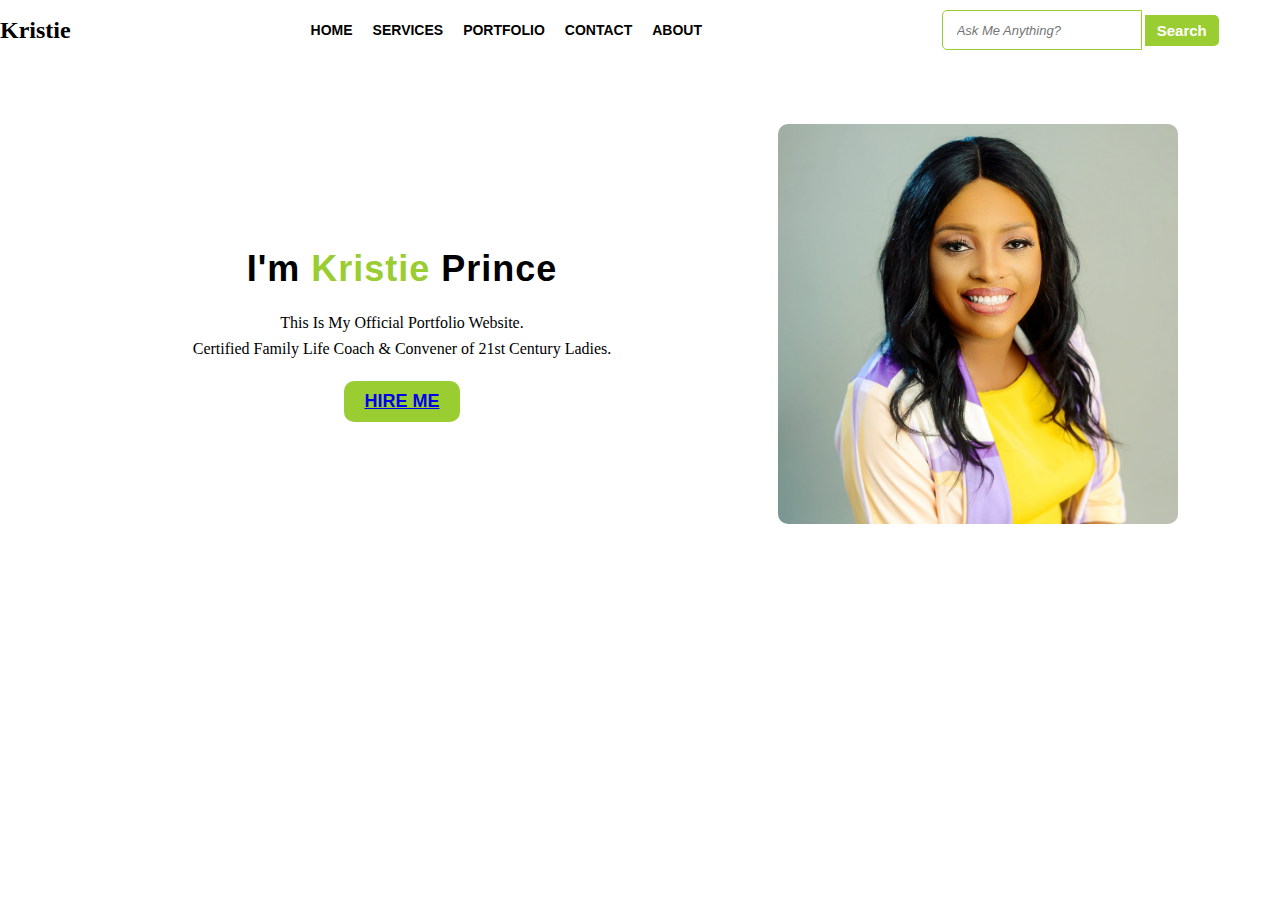
==== index.html @ 9831ea9f "Kristie Prince" ====
<!DOCTYPE html>
<html lang="en">
<head>
    <meta charset="UTF-8">
    <meta name="viewport" content="width=device-width, initial-scale=1.0">
    <title>Personal Portfolio</title>
    <link rel="stylesheet" href="style.css">
</head>
<body>
    <div class="container" id="#">
        <div class="navbar">
            <div class="icon">
                <h2 class="logo">Kristie</h2>
            </div>
            
            <div class="menu">
               <ul>
                   <li><a href="#">HOME</a></li>
                   <li><a href="#services">SERVICES</a></li>
                   <li><a href="#">PORTFOLIO</a></li>
                   <li><a href="#">CONTACT</a></li>
                   <li><a href="#">ABOUT</a></li>
                </ul>
            </div>
            
            <div class="search">
                <input class="srch" type="text" name="" placeholder="Ask Me Anything?">
                <a href="#"> <button class="btn">Search</button></a>
            </div>
        </div>
        
        <div class="content_and_image">
            <div class="content">
                <h1>I'm <span>Kristie</span> Prince</h1>
                <p class="par">This Is My Official Portfolio Website.
                    <br /> Certified Family Life Coach & Convener of 21st Century Ladies.
                </p>
                <button class="cn"><a href="#">HIRE ME</a></button>
            </div>
            
            
            <div class="images">
                <img src="./images/220568077_473267497050948_4658086270965597519_n.jpg" class="">
                <img src="" class="">
            </div>
        </div>
     
    </div>
    
    <script src="https://ajax.googleapis.com/ajax/libs/jquery/3.7.1/jquery.min.js"></script>
    <script src="index.js" charset="utf-8"></script>
</body>
</html>
---- style.css ----
/* General Reset */
* {
    margin: 0;
    padding: 0;
    box-sizing: border-box;
}

.container {
    width: 100%;
}

/* Navbar Styling */
.navbar {
    width: 95%;
    display: flex;
    justify-content: space-between;
    align-items: center;
    flex-wrap: wrap;
    padding: 10px 0;
}

.menu {
    display: flex;
    justify-content: center;
    flex-wrap: wrap;
}

.menu ul {
    display: flex;
    justify-content: center;
    flex-wrap: wrap;
}

.menu ul li {
    list-style: none;
    margin: 10px;
    font-size: 14px;
}

.menu ul li a {
    text-decoration: none;
    color: black;
    font-family: sans-serif;
    font-weight: bold;
    transition: 0.4s ease-in-out;
}

.menu ul li a:hover {
    color: yellowgreen;
}

.search {
    display: flex;
    align-items: center;
    gap: 1%;
}

.srch {
    font-style: italic;
    width: 200px;
    height: 40px;
    background: transparent;
    border: 1px solid yellowgreen;
    color: black;
    font-size: 13px;
    padding: 5%;
    border-bottom-left-radius: 5px;
    border-top-left-radius: 5px;
}

.srch:focus {
    outline: none;
}

.btn {
    background: yellowgreen;
    border: 2px solid yellowgreen;
    color: #fff;
    font-size: 15px;
    font-weight: bold;
    border-radius: 0 5px 5px 0;
    padding: 5px 10px;
    cursor: pointer;
}

.btn:focus {
    outline: none;
}

/* Content Styling */
.content_and_image {
    display: flex;
    justify-content: space-between;
    align-items: center;
    flex-wrap: wrap;
    padding: 5%;
}

.content {
    width: 100%;
    max-width: 600px;
    margin: auto;
    text-align: center;
}

.content h1 {
    font-family: sans-serif;
    font-size: 36px;
    margin-bottom: 20px;
    letter-spacing: 1px;
}

.content span {
    color: yellowgreen;
}

.content .par {
    font-family: serif;
    line-height: 1.6;
    font-size: 16px;
    margin-bottom: 20px;
}

.content .cn {
    background: yellowgreen;
    border: none;
    color: black;
    font-size: 18px;
    padding: 10px 20px;
    border-radius: 10px;
    cursor: pointer;
    text-decoration: none;
    font-weight: bold;
    transition: background-color 0.3s;
}

.content .cn:hover {
    background-color: #fff;
}

.images {
    width: 100%;
    max-width: 400px;
    margin: auto;
    text-align: center;
}

.images img {
    max-width: 100%;
    border-radius: 10px;
    transition: transform 0.3s;
}

.images img:hover {
    transform: scale(1.05);
}

/* Responsive Design */

@media (max-width: 1024px) {
    /* iPad specific styles */
    .navbar {
        flex-direction: column;
        align-items: center;
    }

    .menu ul {
        flex-direction: column;
        align-items: center;
    }

    .content h1 {
        font-size: 32px;
    }

    .content .par {
        font-size: 15px;
    }

    .content_and_image {
        flex-direction: column;
        text-align: center;
    }

    .images {
        margin-top: 20px;
    }
}




@media (max-width: 768px) {
    .navbar {
        flex-direction: column;
        align-items: center;
    }

    .menu ul {
        flex-direction: column;
        align-items: center;
    }

    .content_and_image {
        flex-direction: column;
        text-align: center;
    }

    .content h1 {
        font-size: 28px;
    }

    .content .par {
        font-size: 14px;
    }

    .images {
        margin-top: 20px;
    }
}

@media (max-width: 480px) {
    .srch {
        width: 150px;
        font-size: 12px;
    }

    .btn {
        font-size: 12px;
    }

    .content h1 {
        font-size: 24px;
    }

    .content .par {
        font-size: 12px;
    }
}
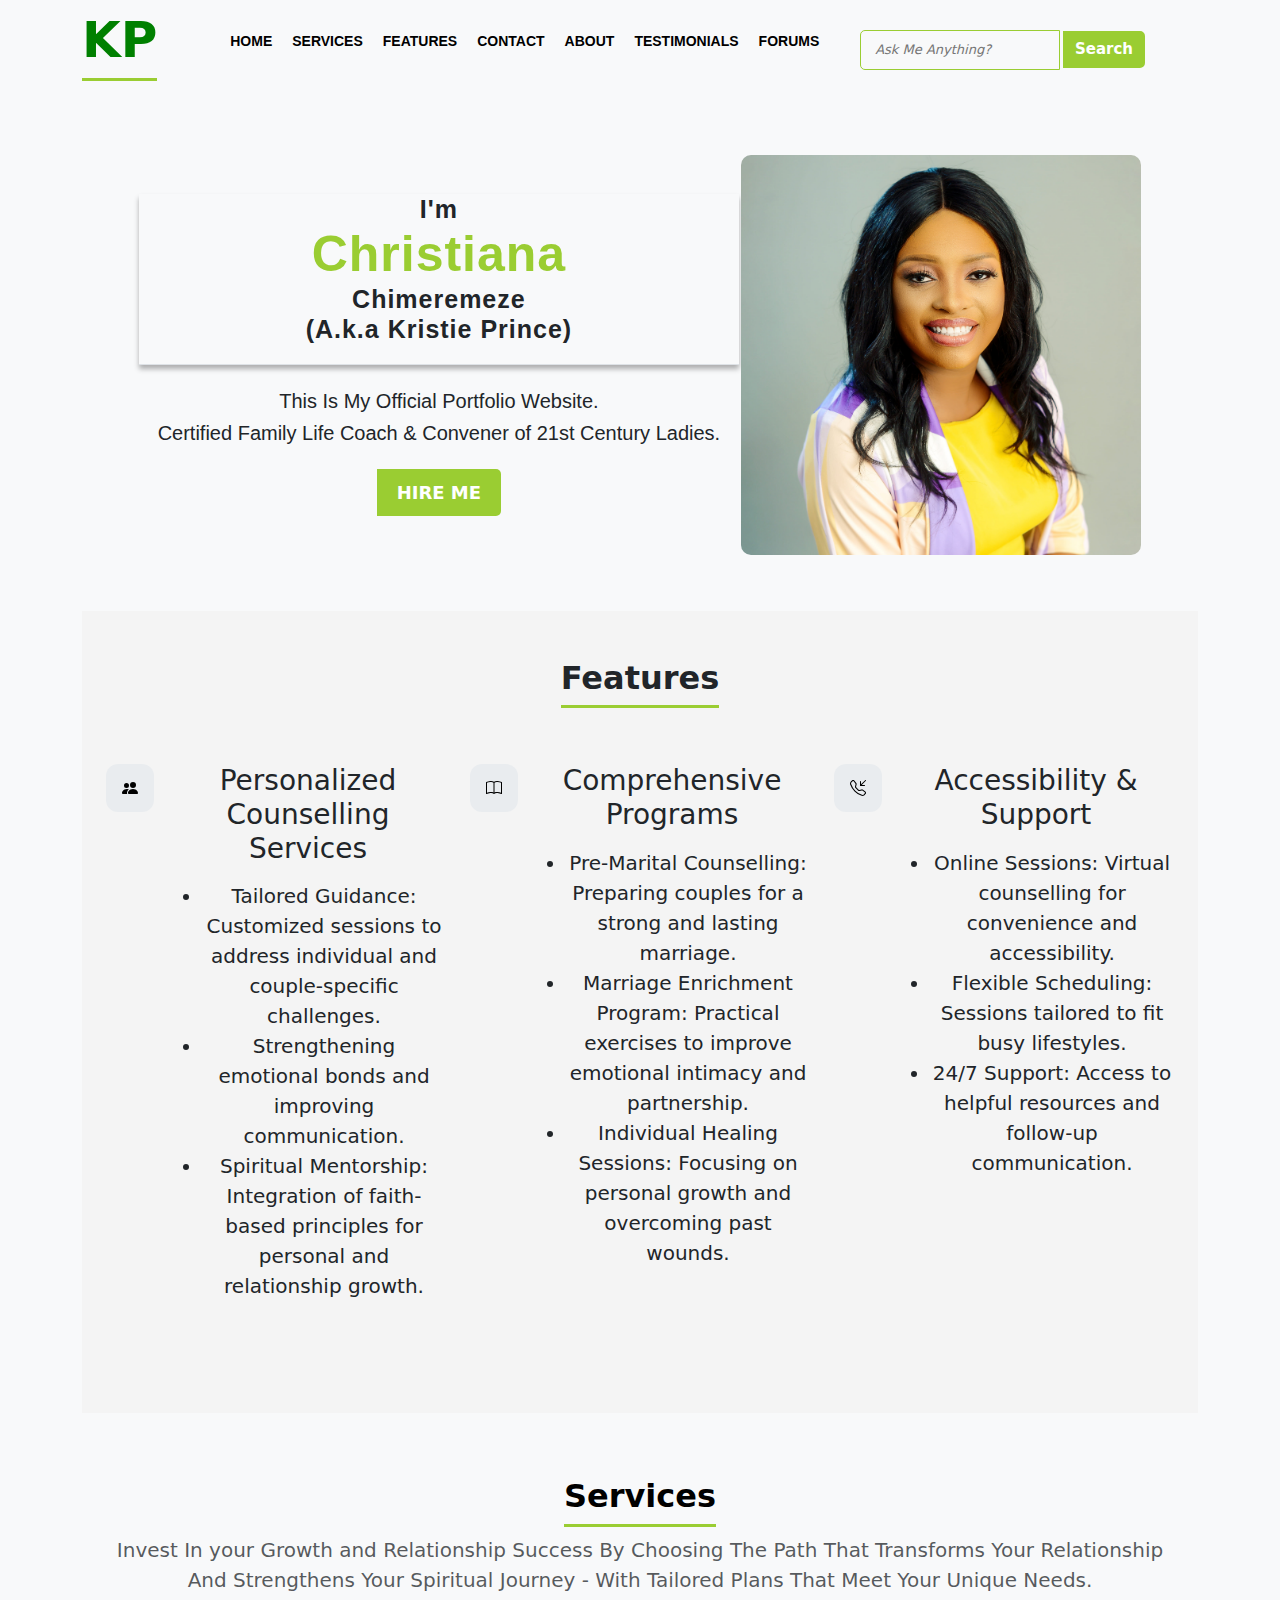
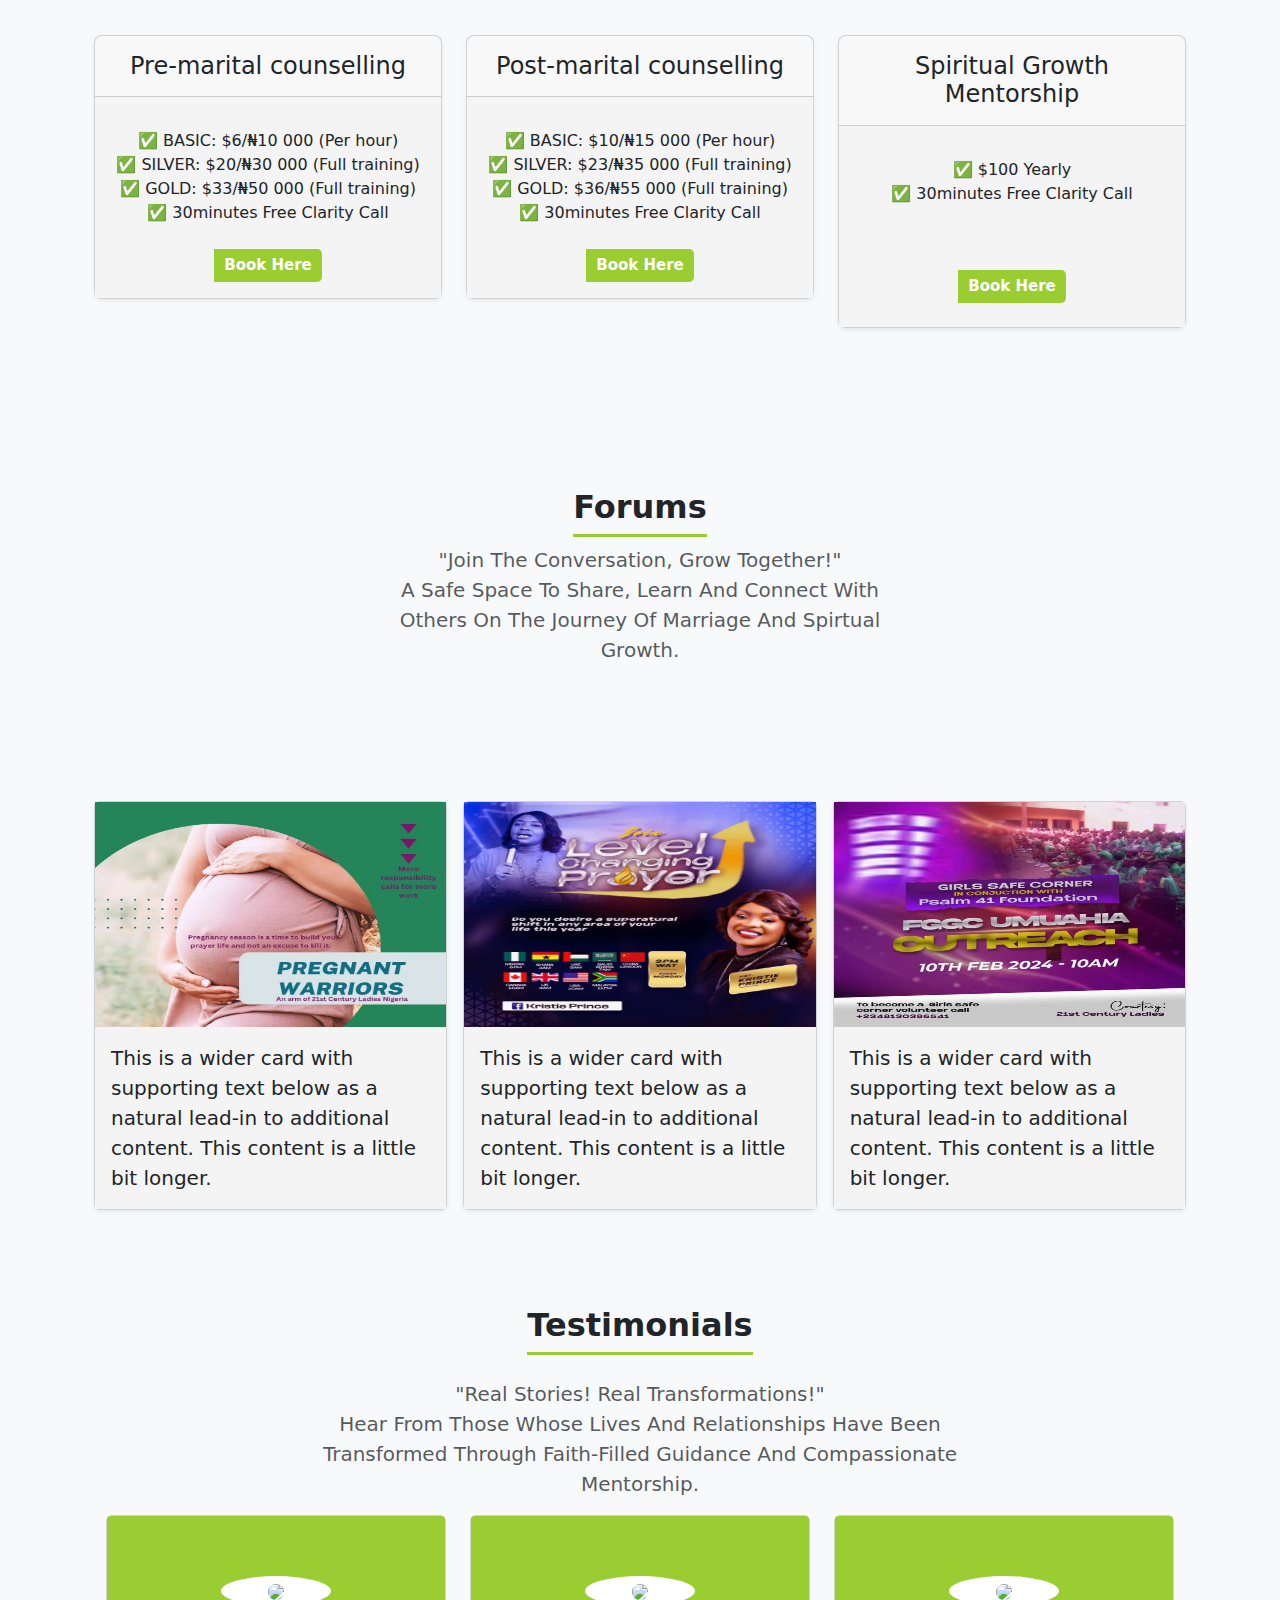
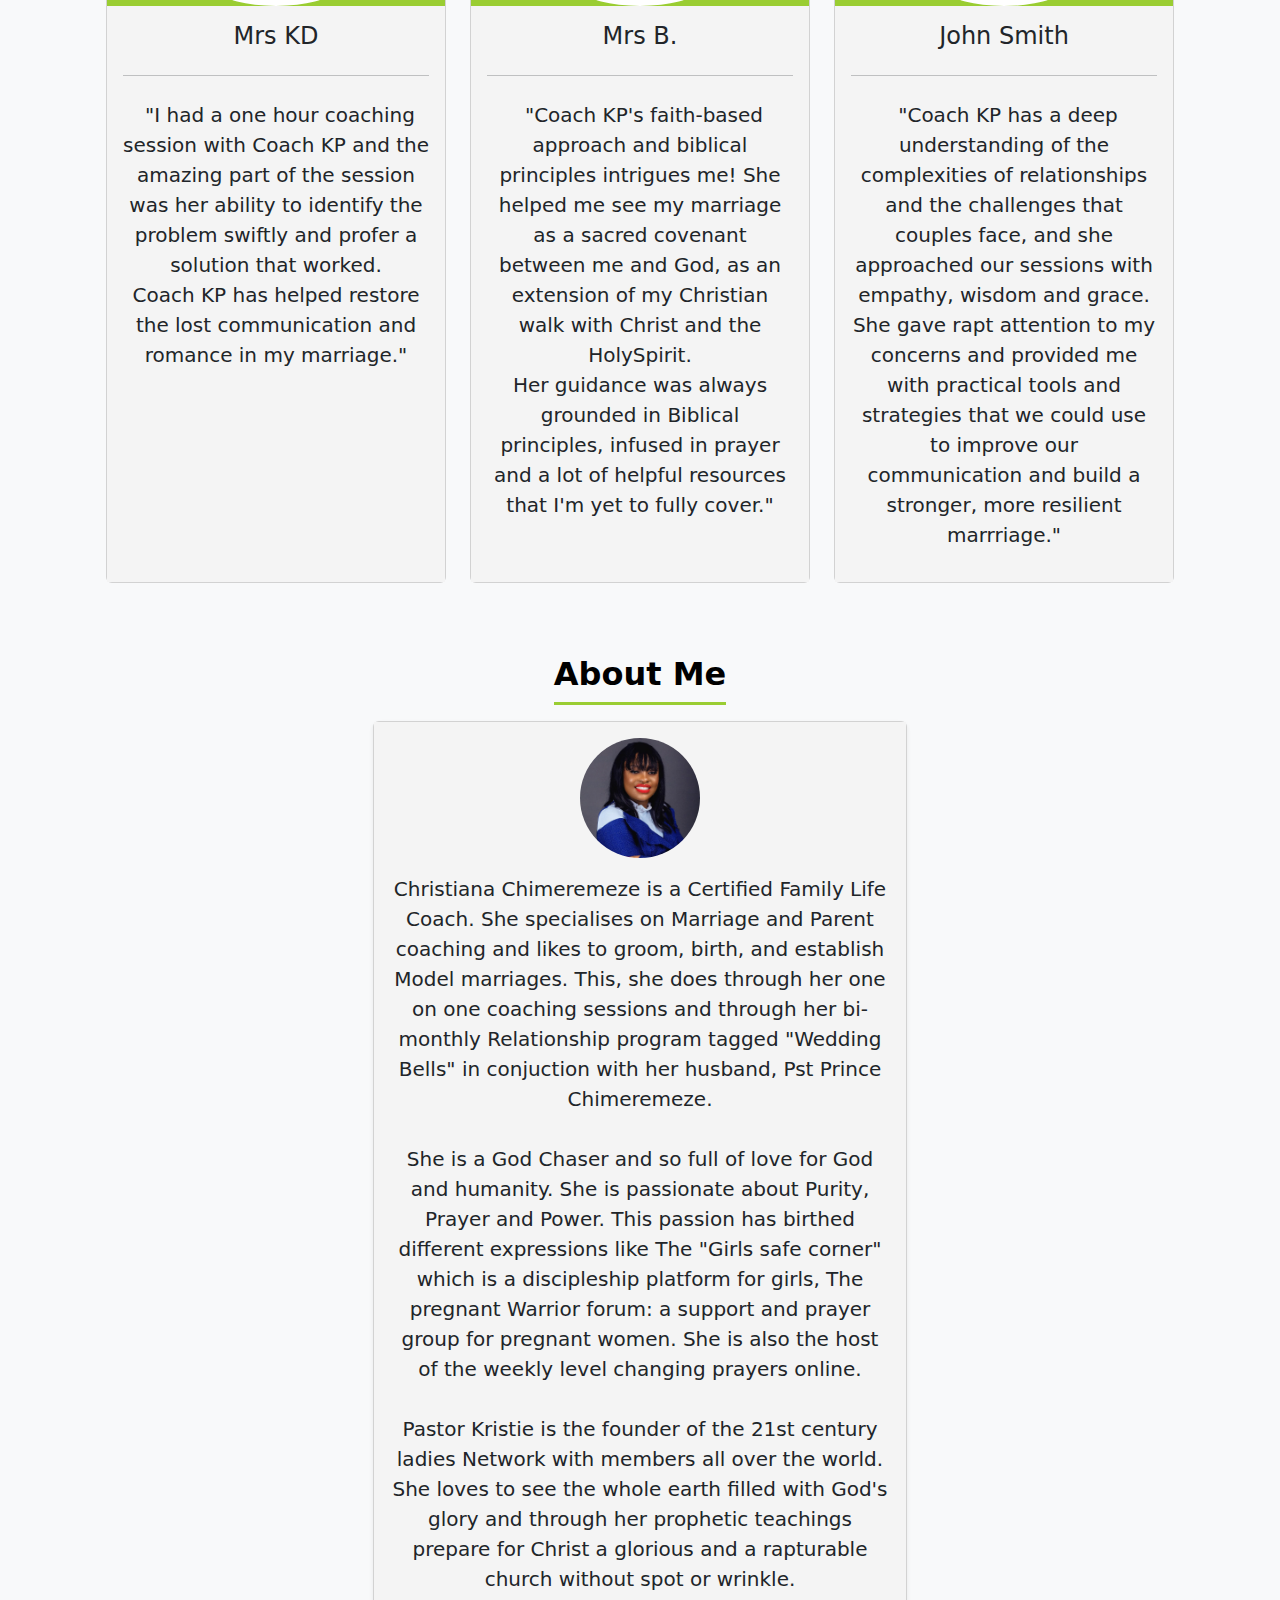
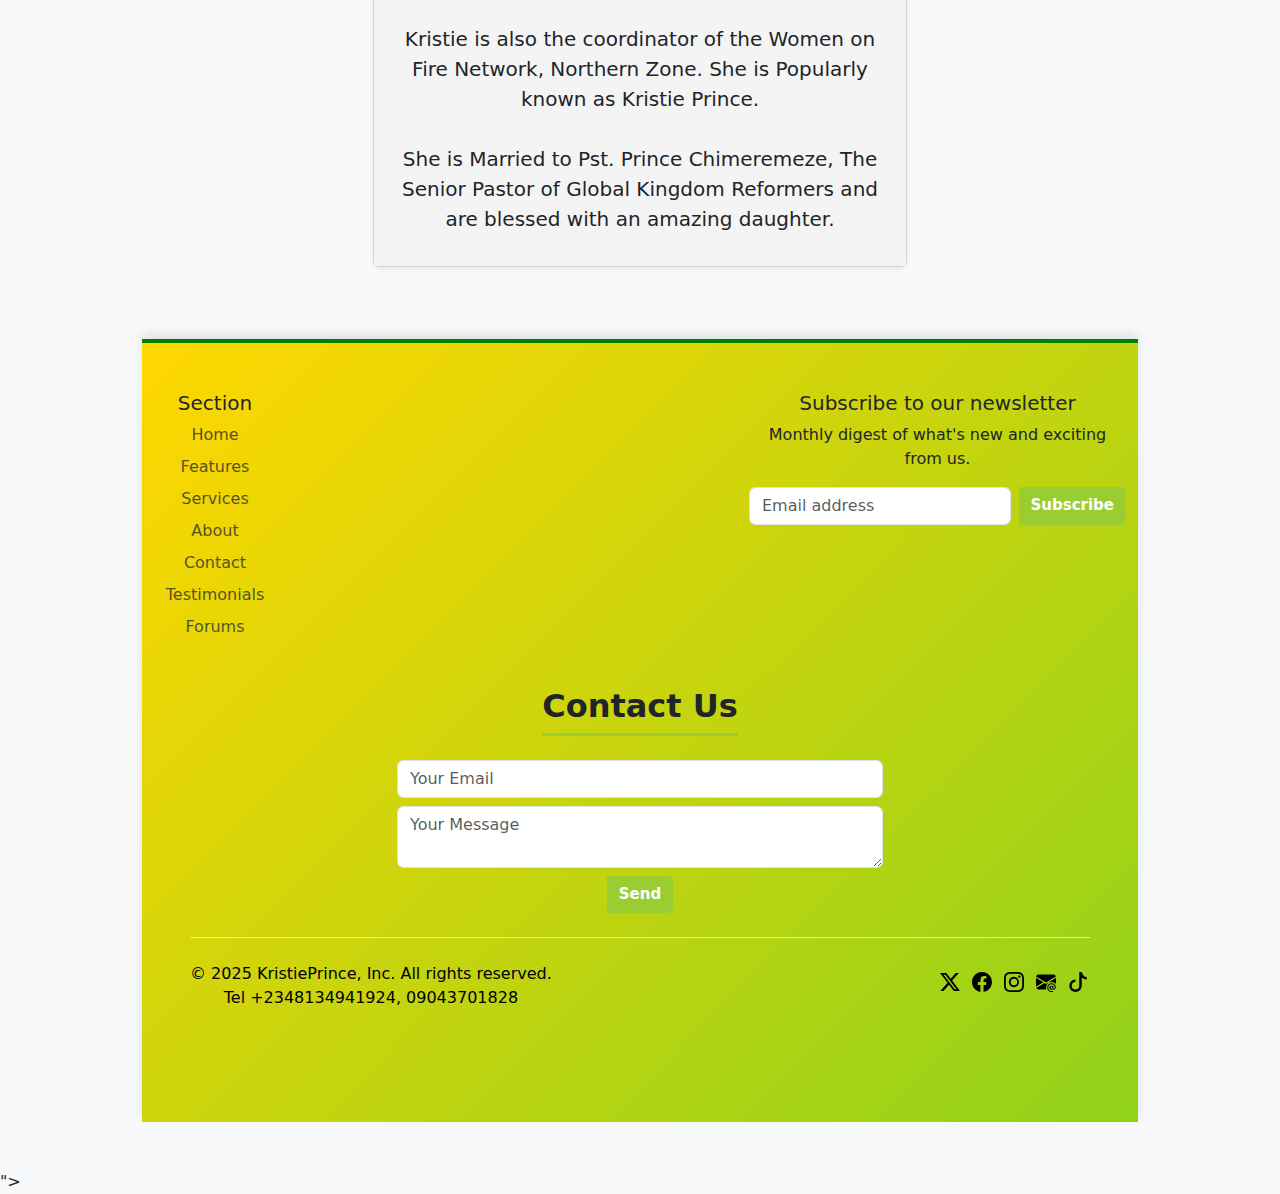
==== commit bdc07604: "Added new feature" ====
--- a/index.html
+++ b/index.html
@@ -4,22 +4,36 @@
     <meta charset="UTF-8">
     <meta name="viewport" content="width=device-width, initial-scale=1.0">
     <title>Personal Portfolio</title>
+    <link href="https://cdn.jsdelivr.net/npm/bootstrap@5.3.3/dist/css/bootstrap.min.css" rel="stylesheet" integrity="sha384-QWTKZyjpPEjISv5WaRU9OFeRpok6YctnYmDr5pNlyT2bRjXh0JMhjY6hW+ALEwIH" crossorigin="anonymous">
     <link rel="stylesheet" href="style.css">
+
+    <style>
+        .icon-square {
+        width: 3rem;
+        height: 3rem;
+        border-radius: .75rem;
+        }
+    </style>
+
 </head>
+
+
 <body>
     <div class="container" id="#">
         <div class="navbar">
             <div class="icon">
-                <h2 class="logo">Kristie</h2>
+                <h2 class="logo">KP</h2>
             </div>
             
             <div class="menu">
                <ul>
-                   <li><a href="#">HOME</a></li>
+                   <li><a href="#home">HOME</a></li>
                    <li><a href="#services">SERVICES</a></li>
-                   <li><a href="#">PORTFOLIO</a></li>
-                   <li><a href="#">CONTACT</a></li>
-                   <li><a href="#">ABOUT</a></li>
+                   <li><a href="#features">FEATURES</a></li>
+                   <li><a href="#contact">CONTACT</a></li>
+                   <li><a href="#about">ABOUT</a></li>
+                   <li><a href="#testimonials">TESTIMONIALS</a></li>
+                   <li><a href="#forums">FORUMS</a></li>
                 </ul>
             </div>
             
@@ -28,26 +42,381 @@
                 <a href="#"> <button class="btn">Search</button></a>
             </div>
         </div>
-        
+
+        <section id="home">
+            
         <div class="content_and_image">
             <div class="content">
-                <h1>I'm <span>Kristie</span> Prince</h1>
+                <h1 class="border-bottom fw-dark">I'm <br/> <span>Christiana</span> <br/>Chimeremeze<br>(A.k.a Kristie Prince)</h1>
                 <p class="par">This Is My Official Portfolio Website.
                     <br /> Certified Family Life Coach & Convener of 21st Century Ladies.
                 </p>
-                <button class="cn"><a href="#">HIRE ME</a></button>
+                <a href="#"> <button class="cn">HIRE ME</button></a>
             </div>
             
             
             <div class="images">
-                <img src="./images/220568077_473267497050948_4658086270965597519_n.jpg" class="">
-                <img src="" class="">
+                <img src="./images/220568077_473267497050948_4658086270965597519_n.jpg" alt="profile-img">
             </div>
         </div>
+
+        </section>
+
+        
+        <section id="features">
+            <div class="container px-4 py-5 text-center" id="features">
+                <h2 class="pb-2">Features</h2>
+                <div class="row g-4 py-5 row-cols-1 row-cols-lg-3">
+                  <div class="col d-flex align-items-start">
+                    <div class="icon-square text-body-emphasis bg-body-secondary d-inline-flex align-items-center justify-content-center fs-4 flex-shrink-0 me-3">
+                      <img src="./people.svg" alt="people svg"/>
+                    </div>
+                    <div>
+                      <h3 class="fw-dark">Personalized Counselling Services</h3>
+                      <p>
+                        <ul class="lead">
+                          <li>Tailored Guidance: Customized sessions to address individual and couple-specific challenges.</li>
+                          <li>Strengthening emotional bonds and improving communication.</li>
+                          <li>Spiritual Mentorship: Integration of faith-based principles for personal and relationship growth.</li>
+                       </ul>
+                      </p>
+                    </div>
+                  </div>
+
+                  <div class="col d-flex align-items-start">
+                    <div class="icon-square text-body-emphasis bg-body-secondary d-inline-flex align-items-center justify-content-center fs-4 flex-shrink-0 me-3">
+                      <img src="./book.svg" alt="book"/>
+                    </div>
+                    <div>
+                      <h3 class="fw-dark">Comprehensive Programs</h3>
+                      <p>
+                        <ul class="lead">
+                           <li>Pre-Marital Counselling: Preparing couples for a strong and lasting marriage.</li>
+                           <li>Marriage Enrichment Program: Practical exercises to improve emotional intimacy and partnership.</li>
+                           <li>Individual Healing Sessions: Focusing on personal growth and overcoming past wounds.</li>
+                         </ul>
+                      </p>
+                    </div>
+                  </div>
+
+                  <div class="col d-flex align-items-start">
+                    <div class="icon-square text-body-emphasis bg-body-secondary d-inline-flex align-items-center justify-content-center fs-4 flex-shrink-0 me-3">
+                      <img src="./phone.svg" alt="phone svg"/>
+                    </div>
+                    <div>
+                      <h3 class="fw-dark">Accessibility & Support</h3>
+                      <p>
+                        <ul class="lead">
+                         <li>Online Sessions: Virtual counselling for convenience and accessibility.</li>
+                         <li>Flexible Scheduling: Sessions tailored to fit busy lifestyles.</li>
+                         <li>24/7 Support: Access to helpful resources and follow-up communication.</li>
+                        </ul>
+                      </p>
+                    </div>
+                  </div>
+                </div>
+              </div>
+        </section>
+
+
+        <section id="services">
+            <div class="container py-5">
+                <header>
+                 
+                  <div class="pricing-header p-3 pb-md-4 mx-auto text-center">
+                    <h2 class="pb-2 fw-dark text-body-emphasis">Services</h2>
+                    <p class="fs-5 text-body-secondary">Invest In your Growth and Relationship Success By Choosing The Path That Transforms Your Relationship And Strengthens Your Spiritual Journey - With Tailored Plans That Meet Your Unique Needs. </p>
+                  </div>
+                </header>
+              
+                <main>
+                  <div class="row row-cols-1 row-cols-md-3 mb-3 text-center">
+                    <div class="col">
+                      <div class="card mb-4 rounded-3 shadow-sm">
+                        <div class="card-header py-3">
+                          <h4 class="my-0 fw-normal">Pre-marital counselling</h4>
+                        </div>
+                        <div class="card-body">
+                          
+                          <ul class="list-unstyled mt-3 mb-4">
+                            <li>✅ BASIC: $6/₦10 000 (Per hour)</li>
+                            <li>✅ SILVER: $20/₦30 000 (Full training)</li>
+                            <li>✅ GOLD: $33/₦50 000 (Full training)</li>
+                            <li>✅ 30minutes Free Clarity Call</li>
+                          </ul>
+                          <button type="button" class="pricing-button w-40 btn btn-light">Book Here</button>
+                        </div>
+                      </div>
+                    </div>
+                    <div class="col">
+                      <div class="card mb-4 rounded-3 shadow-sm">
+                        <div class="card-header py-3">
+                          <h4 class="my-0 fw-normal">Post-marital counselling</h4>
+                        </div>
+                        <div class="card-body">
+                          
+                          <ul class="list-unstyled mt-3 mb-4">
+                            <li>✅ BASIC: $10/₦15 000 (Per hour)</li>
+                            <li>✅ SILVER: $23/₦35 000 (Full training)</li>
+                            <li>✅ GOLD: $36/₦55 000 (Full training)</li>
+                            <li>✅ 30minutes Free Clarity Call</li>
+                          </ul>
+                          <button type="button" class="pricing-button w-40 btn btn-light">Book Here</button>
+                        </div>
+                      </div>
+                    </div>
+                    <div class="col">
+                      <div class="card mb-4 rounded-3 shadow-sm">
+                        <div class="card-header py-3">
+                          <h4 class="my-0 fw-normal">Spiritual Growth Mentorship</h4>
+                        </div>
+                        <div class="card-body">
+                          
+                          <ul class="list-unstyled mt-3">
+                            <li>✅ $100 Yearly</li>
+                            <li class="pb-5">✅ 30minutes Free Clarity Call</li>
+                            
+                          </ul>
+                          <button type="button" class="pricing-button w-40 btn btn-light mb-2">Book Here</button>
+                        </div>
+                      </div>
+                    </div>
+                  </div>
+              
+        </section>
+
+        <section id="forums">
+            
+            <section class="py-4 text-center container">
+                <div class="row py-lg-5">
+                  <div class="col-lg-6 col-md-8 mx-auto">
+                    <h2 class="pb-2 fw-dark">Forums</h2>
+                    <p class="fs-5 text-body-secondary">
+                      "Join The Conversation, Grow Together!" <br/>
+                      A Safe Space To Share, Learn And Connect With Others On The Journey Of Marriage And Spirtual Growth.
+    
+                    </p>
+                </div>
+            </section>
+             
+            <div class="album py-5 bg-body-tertiary">
+                <div class="container">
+            
+                  <div class="row row-cols-1 row-cols-sm-2 row-cols-md-3 g-3">
+                    <div class="col">
+                      <div class="card shadow-sm">
+                        <img src="./images/pregnantwarriors.jpg" alt="pregnant-warriors" height="225" width="100%">
+                        <div class="card-body">
+                          <p class="lead card-text">This is a wider card with supporting text below as a natural lead-in to additional content. This content is a little bit longer.</p>
+                        </div>
+                      </div>
+                    </div>
+                    <div class="col">
+                      <div class="card shadow-sm">
+                        <img src="/images/LCP.jpg" alt="Level-changing-prayers img" height="225" width="100%">
+                        <div class="card-body">
+                          <p class="lead card-text">This is a wider card with supporting text below as a natural lead-in to additional content. This content is a little bit longer.</p>
+                        </div>
+                      </div>
+                    </div>
+                    <div class="col">
+                      <div class="card shadow-sm">
+                        <img src="/images/Outreach.jpg" alt="outreach-img" height="225" width="100%">
+                        <div class="card-body">
+                          <p class="lead card-text">This is a wider card with supporting text below as a natural lead-in to additional content. This content is a little bit longer.</p>
+                        </div>
+                      </div>
+                    </div>
+                    
+                  </div>
+                </div>
+              </div>
+            
+            
+        </section>
+        
+        
+        
+        <section id="testimonials">
+          <section class="w-100 p-4 mb-4">
+            <style>
+              .testimonial-card .card-up {
+                height: 120px;
+                overflow: hidden;
+                border-top-left-radius: 0.25rem;
+                border-top-right-radius: 0.25rem;
+              }
+      
+              .testimonial-card .avatar {
+                width: 110px;
+                margin-top: -60px;
+                overflow: hidden;
+                border: 3px solid #fff;
+                border-radius: 50%;
+              }
+            </style>
+      
+            <div class="row d-flex justify-content-center">
+              <div class="col-md-10 col-xl-8 text-center">
+                <h2 class="pb-2 mb-4 mt-4">Testimonials</h2>
+                <p class="fs-5 text-body-secondary">
+                  "Real Stories! Real Transformations!" <br/>
+                  Hear From Those Whose Lives And Relationships Have Been Transformed Through Faith-Filled Guidance And Compassionate Mentorship.
+
+                </p>
+              </div>
+            </div>
+      
+            <div class="row text-center d-flex align-items-stretch">
+              <div class="col-md-4 mb-5 mb-md-0 d-flex align-items-stretch">
+                <div class="card testimonial-card">
+                  <div class="card-up" style="background-color: yellowgreen;"></div>
+                  <div class="avatar mx-auto bg-white">
+                    <img src="https://mdbcdn.b-cdn.net/img/Photos/Avatars/img%20(1).webp" class="rounded-circle img-fluid">
+                  </div>
+                  <div class="card-body">
+                    <h4 class="mb-4">Mrs KD</h4>
+                    <hr>
+                    <p class="lead dark-grey-text mt-4">
+                      <i class="fas fa-quote-left pe-2"></i>"I had a one hour coaching session with Coach KP and the amazing part of the session was her ability to identify the problem swiftly and profer a solution that worked. <br/> Coach KP has helped restore the lost communication and romance in my marriage."
+                    </p>
+                  </div>
+                </div>
+              </div>
+              <div class="col-md-4 mb-5 mb-md-0 d-flex align-items-stretch">
+                <div class="card testimonial-card">
+                  <div class="card-up" style="background-color: yellowgreen;"></div>
+                  <div class="avatar mx-auto bg-white">
+                    <img src="https://mdbcdn.b-cdn.net/img/Photos/Avatars/img%20(2).webp" class="rounded-circle img-fluid">
+                  </div>
+                  <div class="card-body">
+                    <h4 class="mb-4">Mrs B.</h4>
+                    <hr>
+                    <p class="lead dark-grey-text mt-4">
+                      <i class="fas fa-quote-left pe-2"></i>"Coach KP's faith-based approach and biblical principles intrigues me! She helped me see my marriage as a sacred covenant between me and God, as an extension of my Christian walk with Christ and the HolySpirit. <br/> Her guidance was always grounded in Biblical principles, infused in prayer and a lot of helpful resources that I'm yet to fully cover."
+                    </p>
+                  </div>
+                </div>
+              </div>
+              <div class="col-md-4 mb-0 d-flex align-items-stretch">
+                <div class="card testimonial-card">
+                  <div class="card-up" style="background-color: yellowgreen;"></div>
+                  <div class="avatar mx-auto bg-white">
+                    <img src="https://mdbcdn.b-cdn.net/img/Photos/Avatars/img%20(9).webp" class="rounded-circle img-fluid">
+                  </div>
+                  <div class="card-body">
+                    <h4 class="mb-4">John Smith</h4>
+                    <hr>
+                    <p class="lead dark-grey-text mt-4">
+                      <i class="fas fa-quote-left pe-2"></i>"Coach KP has a deep understanding of the complexities of relationships and the challenges that couples face, and she approached our sessions with empathy, wisdom and grace. <br/> She gave rapt attention to my concerns and provided me with practical tools and strategies that we could use to improve our communication and build a stronger, more resilient marrriage."
+                    </p>
+                  </div>
+                </div>
+              </div>
+            </div>
+          </section>
+        </section>
+
+
+
+        <section id="about" class="py-4 btn-light text-center">
+          <div class="container">
+            <div class="row justify-content-center">
+              <div class="col-md-6">
+                <h2 class="mb-3 fw-bold text-body-emphasis">About Me</h2>
+                <div class="card shadow-sm">
+                  
+                  <div class="card-body">
+                    <img src="./images/PK_blue.jpg" class="img-fluid rounded-circle mb-3" width="120">
+                    <p class="lead">Christiana Chimeremeze is a Certified Family Life Coach. She specialises on Marriage and Parent coaching and likes to groom, birth, and establish Model marriages. This, she does through her one on one coaching sessions and through her bi-monthly Relationship program tagged "Wedding Bells" in conjuction with her husband, Pst Prince Chimeremeze.<br>
+                      <br> She is a God Chaser and so full of love for God and humanity. She is passionate about Purity, Prayer and Power.
+                       This passion has birthed different expressions like  The "Girls safe corner" which is a discipleship platform for girls,
+                       The pregnant Warrior forum: a support and prayer group for pregnant women. She is also the host of the weekly level changing prayers online.<br>
+                       
+                       <br>Pastor Kristie is the founder of the 21st century ladies Network with members all over the world. She loves to see the whole earth filled with God's glory and through her prophetic teachings prepare for Christ a glorious and a rapturable church without spot or wrinkle.<br>
+                       
+                       <br>Kristie is also the coordinator of the Women on Fire Network, Northern Zone. She is Popularly known as Kristie Prince.<br>
+                       
+                       <br>She is Married to Pst. Prince Chimeremeze, The  Senior Pastor of Global Kingdom Reformers and are blessed with an amazing daughter.
+                    </p>
+                  </div>
+                </div>
+              </div>
+            </div>
+          </div>
+          
+         
+
+          
+        </section>
+
+        <section id="footer"  class="gradient-background text-center py-5">
+          <div class="container-fluid">
+            <footer class="py-5 mx-5">
+              <div class="row">
+                <div class="col-6 col-md-2 mb-3">
+                  <h5>Section</h5>
+                  <ul class="nav flex-column">
+                    <li class="nav-item mb-2"><a href="#home" class="nav-link p-0 text-body-secondary">Home</a></li>
+                    <li class="nav-item mb-2"><a href="#features" class="nav-link p-0 text-body-secondary">Features</a></li>
+                    <li class="nav-item mb-2"><a href="#services" class="nav-link p-0 text-body-secondary">Services</a></li>
+                    <li class="nav-item mb-2"><a href="#about" class="nav-link p-0 text-body-secondary">About</a></li>
+                    <li class="nav-item mb-2"><a href="#contact" class="nav-link p-0 text-body-secondary">Contact</a></li>
+                    <li class="nav-item mb-2"><a href="#testimonials" class="nav-link p-0 text-body-secondary">Testimonials</a></li>
+                    <li class="nav-item mb-2"><a href="#forums" class="nav-link p-0 text-body-secondary">Forums</a></li>
+                  </ul>
+                </div>
+          
+               
+          
+                <div class="col-md-5 offset-md-5 mb-3 px-4">
+                  <form>
+                    <h5>Subscribe to our newsletter</h5>
+                    <p>Monthly digest of what's new and exciting from us.</p>
+                    <div class="d-flex flex-column flex-sm-row w-100 gap-2">
+                      <label for="newsletter1" class="visually-hidden">Email address</label>
+                      <input id="newsletter1" type="text" class="form-control" placeholder="Email address">
+                      <button class="btn" type="button">Subscribe</button>
+                    </div>
+                  </form>
+                </div>
+              </div>
+              
+              <section id="contact">
+                <div class="container">
+                  <h2 class="pb-2 mb-4 mt-4">Contact Us</h2>
+                  <form>
+                    <input type="email" class="form-control w-50 mb-2 mx-auto" placeholder="Your Email">
+                    <textarea class="form-control w-50 mb-2 mx-auto" placeholder="Your Message"></textarea>
+                    <button type="submit" class="btn btn-light">Send</button>
+                  </form>
+  
+                </div>
+
+              </section>
+              
+          
+              <div class="d-flex flex-column flex-sm-row justify-content-between py-4 my-4 mx-5 border-top">
+                <p class="link-body-emphasis">© 2025 KristiePrince, Inc. All rights reserved.
+                <br>Tel +2348134941924, 09043701828</p>
+                <ul class="list-unstyled d-flex py-2">
+                  <li class="ms-2"><a class="link-body-emphasis" href="#twitter"><img src="./twitter.svg" width="24" height="20">
+                  <li class="ms-2"><a class="link-body-emphasis" href="https://web.facebook.com/profile.php?id=100031031064704"><img src="./facebook.svg" width="24" height="20">
+                  <li class="ms-2"><a class="link-body-emphasis" href="https://www.instagram.com/kristieprince_?igsh=MXVrbzEzYmd1N3QybQ=="><img src="./instagram.svg" width="24" height="20">
+                  <li class="ms-2"><a class="link-body-emphasis" href="mailto:kristieprincec@gmail.com"><img src="./email.svg" width="24" height="20"></a>
+                  <li class="ms-2"><a class="link-body-emphasis" href="https://www.tiktok.com/@kristieprince_?_t=ZM-8txmYSMoX2r&_r=1"><img src="./tiktok.svg" width="24" height="20"></a>
+                </ul>
+              </div>
+            </footer>
+          </div>
+
+        </section>
      
     </div>
     
-    <script src="https://ajax.googleapis.com/ajax/libs/jquery/3.7.1/jquery.min.js"></script>
+    <script src="https://cdn.jsdelivr.net/npm/bootstrap@5.3.3/dist/js/bootstrap.bundle.min.js" integrity="sha384-YvpcrYf0tY3lHB60NNkmXc5s9fDVZLESaAA55NDzOxhy9GkcIdslK1eN7N6jIeHz" crossorigin="anonymous"></script>"></script>
     <script src="index.js" charset="utf-8"></script>
 </body>
-</html>+</html>
+
+
--- a/style.css
+++ b/style.css
@@ -3,10 +3,30 @@
     margin: 0;
     padding: 0;
     box-sizing: border-box;
-}
+    
+}
+
+body{
+    background-color: #f8f9fa;
+}
+
 
 .container {
     width: 100%;
+}
+
+.lead {
+    font-size: 1.25rem;
+    font-weight: 320;
+} 
+
+
+h2{
+    border-bottom: 3px solid yellowgreen !important;
+    padding-bottom: 8px !important;
+    font-weight: bold !important;
+    display: inline-block;
+    
 }
 
 /* Navbar Styling */
@@ -18,6 +38,15 @@
     flex-wrap: wrap;
     padding: 10px 0;
 }
+
+
+.logo{
+    font-size: 50px;
+    color: green;
+
+}
+
+
 
 .menu {
     display: flex;
@@ -103,40 +132,56 @@
     text-align: center;
 }
 
+
+
 .content h1 {
     font-family: sans-serif;
-    font-size: 36px;
+    font-size: 25px;
     margin-bottom: 20px;
     letter-spacing: 1px;
-}
+    font-weight: bold;
+    box-shadow: 0px 4px 5px rgba(0, 0, 0, 0.3);
+    padding-bottom: 20px;
+    
+}
+
 
 .content span {
     color: yellowgreen;
-}
+    font-size: 50px;
+}
+
 
 .content .par {
-    font-family: serif;
+    font-family: Arial, Helvetica, sans-serif;
     line-height: 1.6;
-    font-size: 16px;
+    font-size: 20px;
     margin-bottom: 20px;
 }
 
 .content .cn {
     background: yellowgreen;
+    border: 2px solid yellowgreen;
     border: none;
-    color: black;
+    color: #fff;
     font-size: 18px;
     padding: 10px 20px;
-    border-radius: 10px;
+    border-radius: 0 5px 5px 0;
     cursor: pointer;
-    text-decoration: none;
+    text-decoration:none;
     font-weight: bold;
     transition: background-color 0.3s;
 }
 
-.content .cn:hover {
-    background-color: #fff;
-}
+
+.cn:hover {
+    background-color: #e0e0e0;
+    color: black;
+    box-shadow: 0px 4px 10px rgba(0, 0, 0, 0.2);
+    transform: scale(1.05);
+    transform: all 0.5s ease-in-out;
+}
+
 
 .images {
     width: 100%;
@@ -155,6 +200,57 @@
     transform: scale(1.05);
 }
 
+.pricing-button{
+    font-weight: bold;
+    color: #fff;
+    border-radius: 0 5px 5px 0;
+    cursor: pointer;
+    border-style: none;
+}
+
+.btn-light:hover{
+    background-color: #ddd;
+    color: black;
+    transition: background-color 0.3s ease-in-out;
+}
+
+.card-body{
+    background-color: #f4f4f4;
+}
+
+#features{
+    background-color: #f4f4f4; 
+}
+
+
+footer {
+    background: linear-gradient(135deg, #FFD700, #32CD32, rgba(255, 255, 255, 0.8));
+    background-size: 500% 200%;
+    animation: gradient-animation 18s ease infinite;
+    text-align: center;
+    padding: 20px 0;
+    width: auto;
+    position: relative;
+    left: 0;
+    border-top: 4px solid #008000;
+    box-shadow: 0px -5px 10px rgba(0, 0, 0, 0.1);
+  }
+
+  
+  
+  @keyframes gradient-animation {
+    0% {
+      background-position: 0% 50%;
+    }
+    50% {
+      background-position: 100% 50%;
+    }
+    100% {
+      background-position: 0% 50%;
+    }
+  }
+
+
 /* Responsive Design */
 
 @media (max-width: 1024px) {
@@ -237,3 +333,9 @@
         font-size: 12px;
     }
 }
+
+@media (max-width: 360px) {
+    .content span{
+        font-size: 40px;
+    }
+}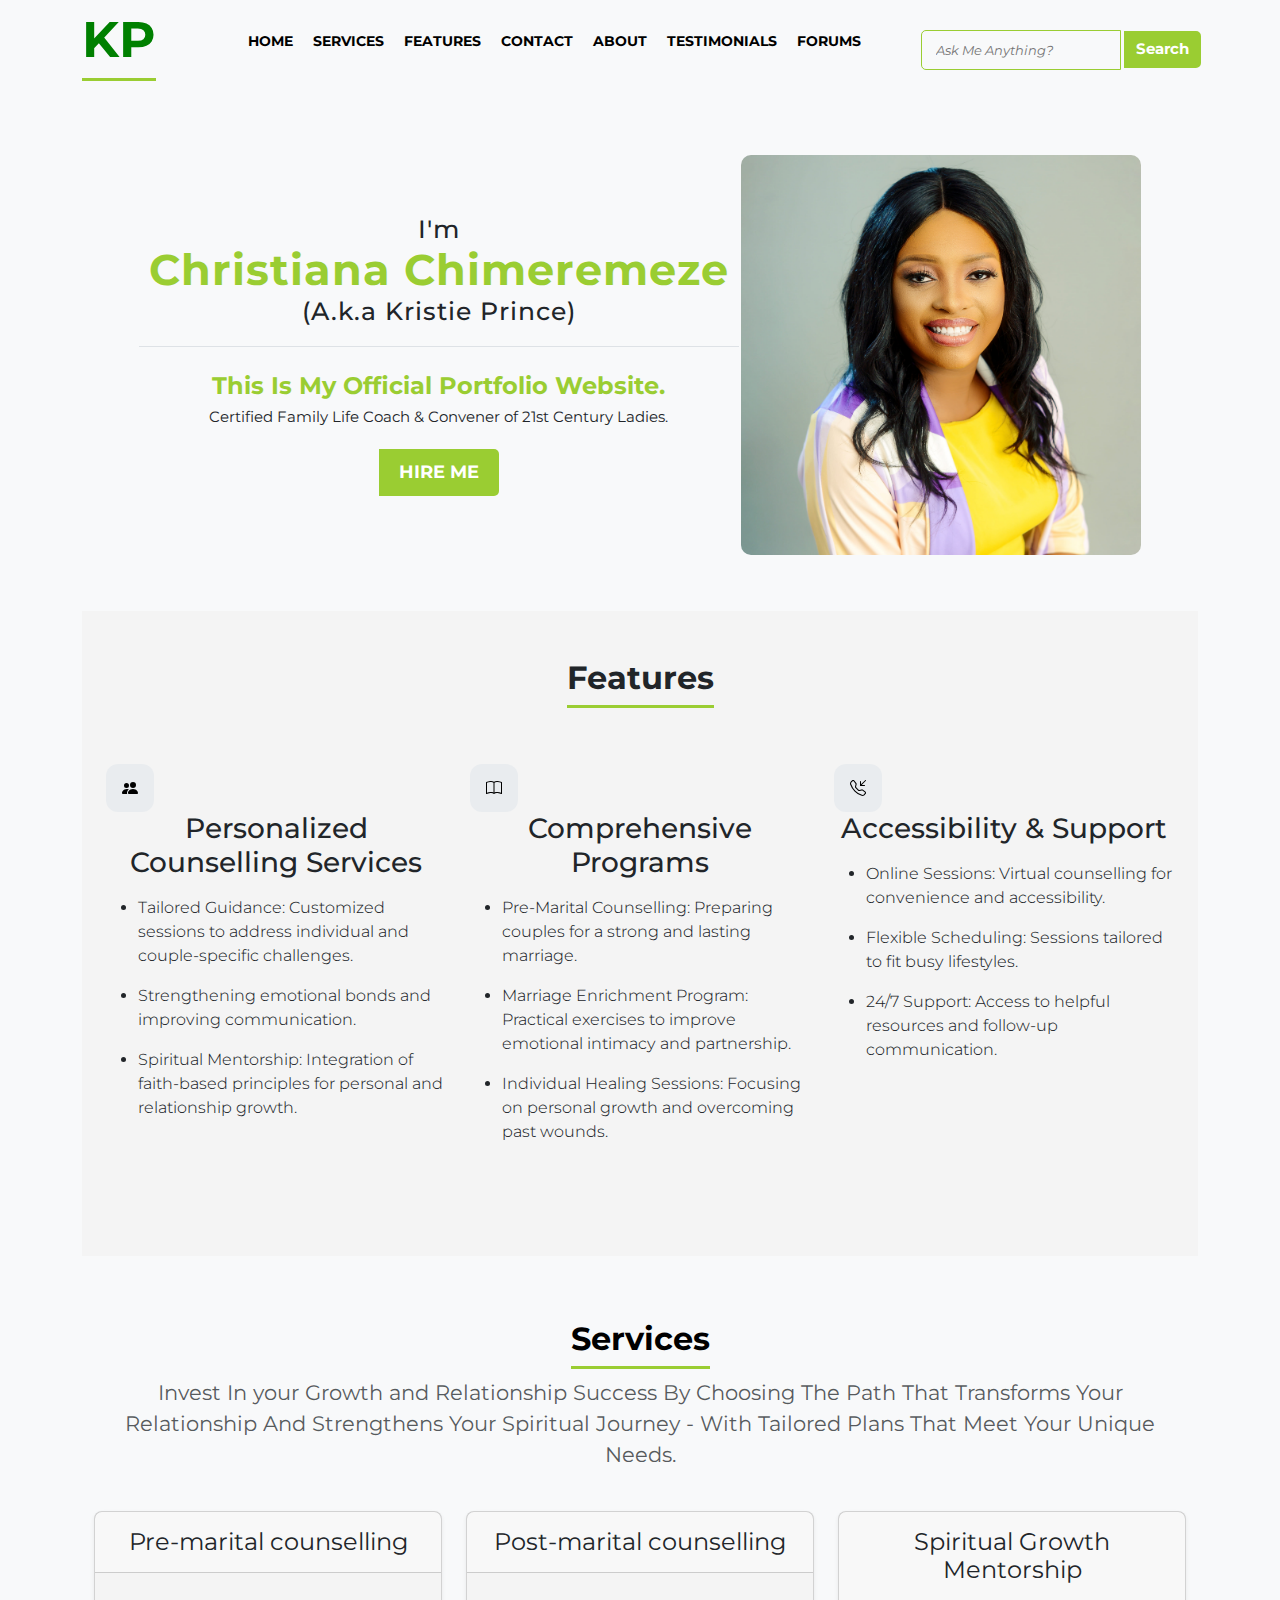
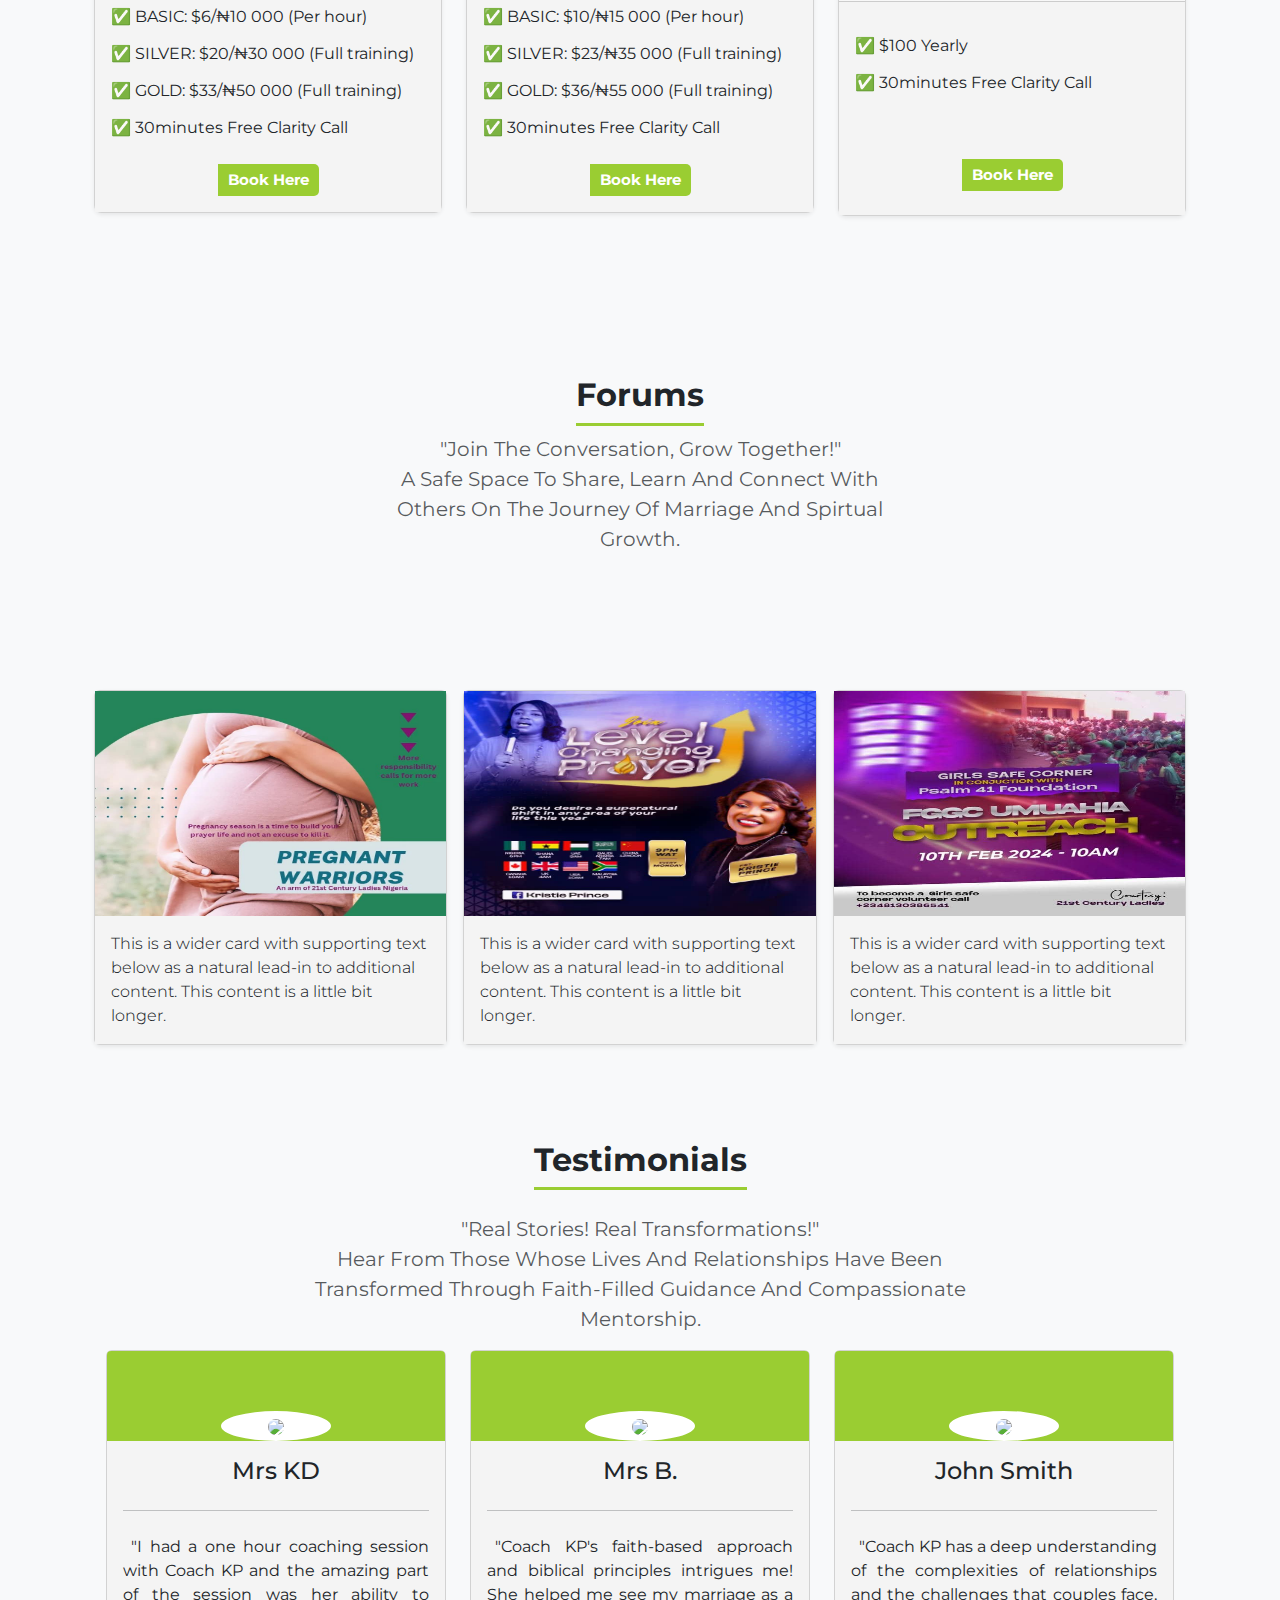
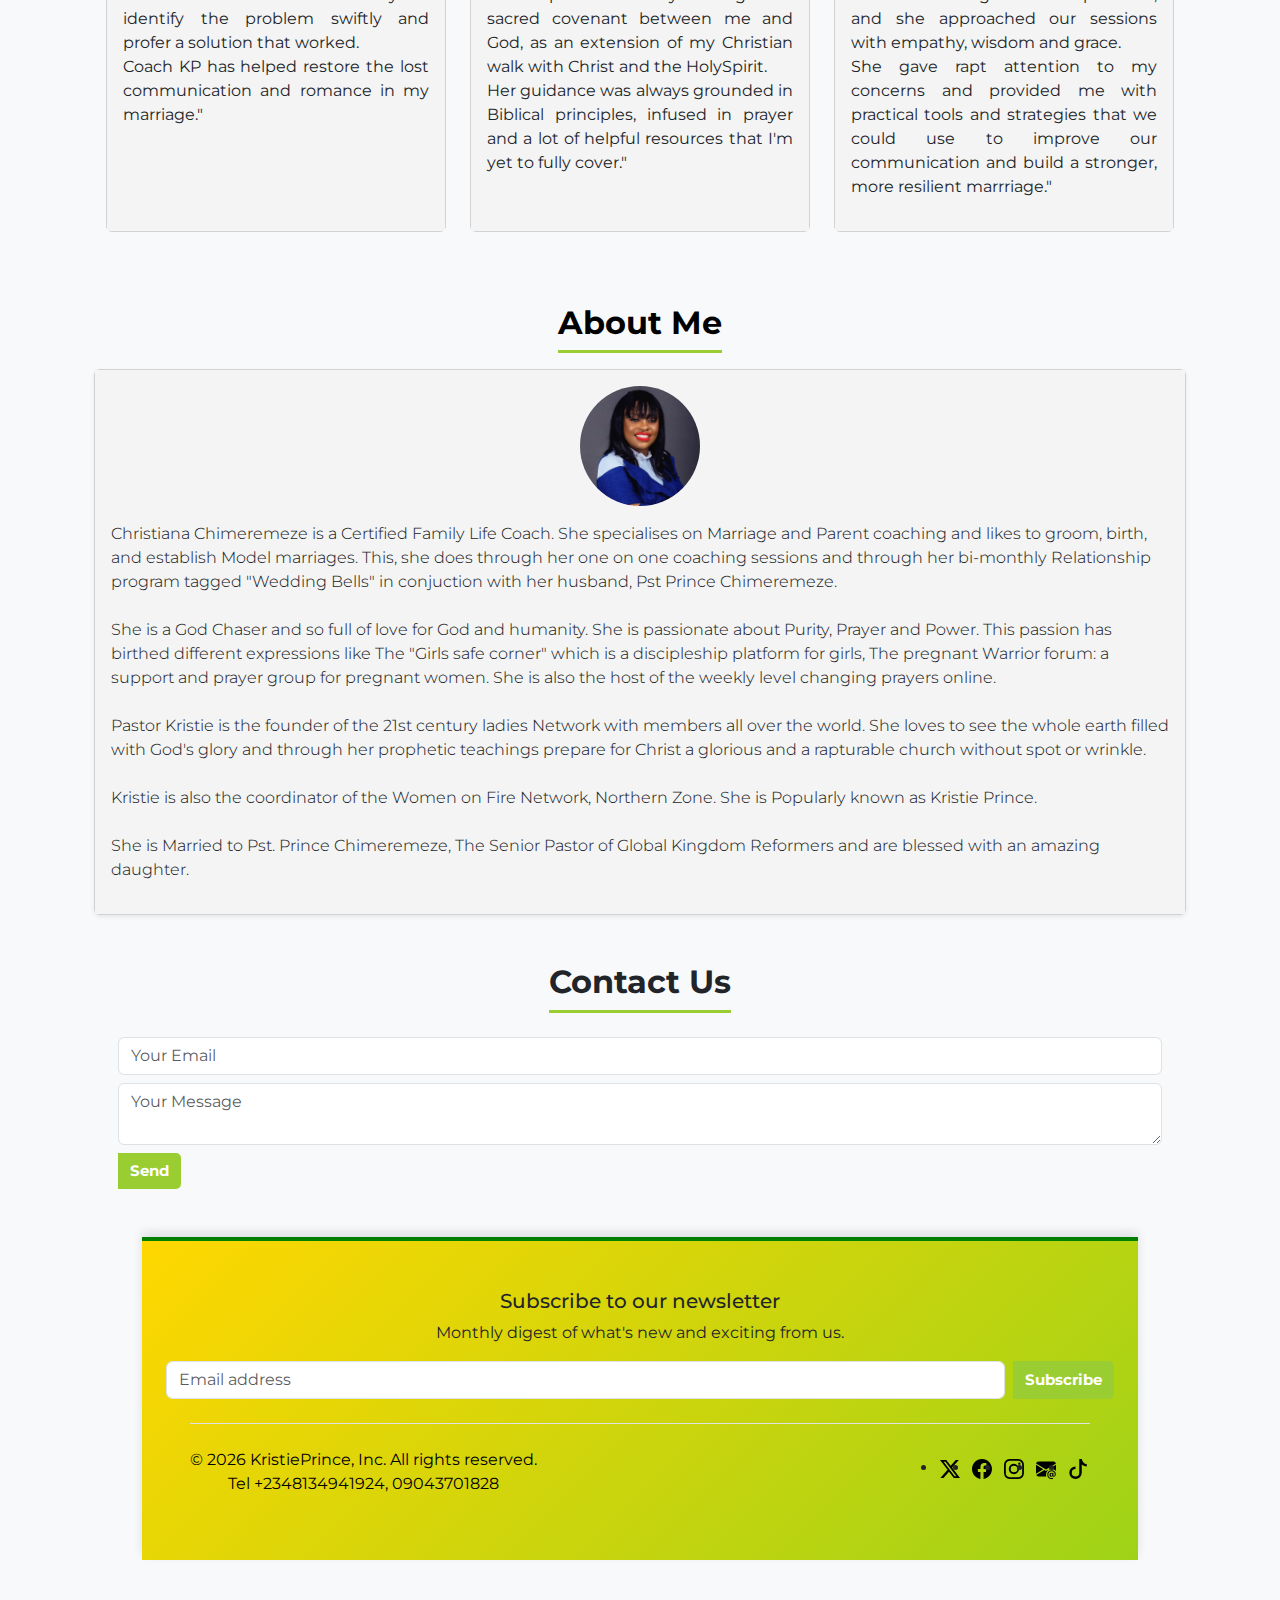
==== commit b3bc8aa3: "new ui changes" ====
--- a/index.html
+++ b/index.html
@@ -3,8 +3,9 @@
 <head>
     <meta charset="UTF-8">
     <meta name="viewport" content="width=device-width, initial-scale=1.0">
-    <title>Personal Portfolio</title>
+    <title>Kristie Prince</title>
     <link href="https://cdn.jsdelivr.net/npm/bootstrap@5.3.3/dist/css/bootstrap.min.css" rel="stylesheet" integrity="sha384-QWTKZyjpPEjISv5WaRU9OFeRpok6YctnYmDr5pNlyT2bRjXh0JMhjY6hW+ALEwIH" crossorigin="anonymous">
+    <link href="https://fonts.googleapis.com/css2?family=Montserrat:wght@400;500;600;700&display=swap" rel="stylesheet">
     <link rel="stylesheet" href="style.css">
 
     <style>
@@ -47,8 +48,8 @@
             
         <div class="content_and_image">
             <div class="content">
-                <h1 class="border-bottom fw-dark">I'm <br/> <span>Christiana</span> <br/>Chimeremeze<br>(A.k.a Kristie Prince)</h1>
-                <p class="par">This Is My Official Portfolio Website.
+                <h1 class="border-bottom fw-dark">I'm <br/> <span>Christiana Chimeremeze</span> <br>(A.k.a Kristie Prince)</h1>
+                <p class="par"><span class="official">This Is My Official Portfolio Website.</span>  
                     <br /> Certified Family Life Coach & Convener of 21st Century Ladies.
                 </p>
                 <a href="#"> <button class="cn">HIRE ME</button></a>
@@ -67,7 +68,7 @@
             <div class="container px-4 py-5 text-center" id="features">
                 <h2 class="pb-2">Features</h2>
                 <div class="row g-4 py-5 row-cols-1 row-cols-lg-3">
-                  <div class="col d-flex align-items-start">
+                  <div class="col d-flex flex-column align-items-start">
                     <div class="icon-square text-body-emphasis bg-body-secondary d-inline-flex align-items-center justify-content-center fs-4 flex-shrink-0 me-3">
                       <img src="./people.svg" alt="people svg"/>
                     </div>
@@ -83,7 +84,7 @@
                     </div>
                   </div>
 
-                  <div class="col d-flex align-items-start">
+                  <div class="col d-flex align-items-start flex-column">
                     <div class="icon-square text-body-emphasis bg-body-secondary d-inline-flex align-items-center justify-content-center fs-4 flex-shrink-0 me-3">
                       <img src="./book.svg" alt="book"/>
                     </div>
@@ -99,7 +100,7 @@
                     </div>
                   </div>
 
-                  <div class="col d-flex align-items-start">
+                  <div class="col d-flex align-items-start flex-column">
                     <div class="icon-square text-body-emphasis bg-body-secondary d-inline-flex align-items-center justify-content-center fs-4 flex-shrink-0 me-3">
                       <img src="./phone.svg" alt="phone svg"/>
                     </div>
@@ -125,7 +126,7 @@
                  
                   <div class="pricing-header p-3 pb-md-4 mx-auto text-center">
                     <h2 class="pb-2 fw-dark text-body-emphasis">Services</h2>
-                    <p class="fs-5 text-body-secondary">Invest In your Growth and Relationship Success By Choosing The Path That Transforms Your Relationship And Strengthens Your Spiritual Journey - With Tailored Plans That Meet Your Unique Needs. </p>
+                    <p class="fs-5 text-body-secondary invest_text">Invest In your Growth and Relationship Success By Choosing The Path That Transforms Your Relationship And Strengthens Your Spiritual Journey - With Tailored Plans That Meet Your Unique Needs. </p>
                   </div>
                 </header>
               
@@ -234,8 +235,6 @@
             
             
         </section>
-        
-        
         
         <section id="testimonials">
           <section class="w-100 p-4 mb-4">
@@ -277,7 +276,7 @@
                   <div class="card-body">
                     <h4 class="mb-4">Mrs KD</h4>
                     <hr>
-                    <p class="lead dark-grey-text mt-4">
+                    <p class="leads dark-grey-text mt-4">
                       <i class="fas fa-quote-left pe-2"></i>"I had a one hour coaching session with Coach KP and the amazing part of the session was her ability to identify the problem swiftly and profer a solution that worked. <br/> Coach KP has helped restore the lost communication and romance in my marriage."
                     </p>
                   </div>
@@ -292,7 +291,7 @@
                   <div class="card-body">
                     <h4 class="mb-4">Mrs B.</h4>
                     <hr>
-                    <p class="lead dark-grey-text mt-4">
+                    <p class="leads dark-grey-text mt-4">
                       <i class="fas fa-quote-left pe-2"></i>"Coach KP's faith-based approach and biblical principles intrigues me! She helped me see my marriage as a sacred covenant between me and God, as an extension of my Christian walk with Christ and the HolySpirit. <br/> Her guidance was always grounded in Biblical principles, infused in prayer and a lot of helpful resources that I'm yet to fully cover."
                     </p>
                   </div>
@@ -307,7 +306,7 @@
                   <div class="card-body">
                     <h4 class="mb-4">John Smith</h4>
                     <hr>
-                    <p class="lead dark-grey-text mt-4">
+                    <p class="leads dark-grey-text mt-4">
                       <i class="fas fa-quote-left pe-2"></i>"Coach KP has a deep understanding of the complexities of relationships and the challenges that couples face, and she approached our sessions with empathy, wisdom and grace. <br/> She gave rapt attention to my concerns and provided me with practical tools and strategies that we could use to improve our communication and build a stronger, more resilient marrriage."
                     </p>
                   </div>
@@ -316,17 +315,15 @@
             </div>
           </section>
         </section>
-
-
 
         <section id="about" class="py-4 btn-light text-center">
           <div class="container">
             <div class="row justify-content-center">
-              <div class="col-md-6">
+              <div class="col-md-6 w-full">
                 <h2 class="mb-3 fw-bold text-body-emphasis">About Me</h2>
-                <div class="card shadow-sm">
+                <div class="card w-full shadow-sm">
                   
-                  <div class="card-body">
+                  <div class="card-body w-full">
                     <img src="./images/PK_blue.jpg" class="img-fluid rounded-circle mb-3" width="120">
                     <p class="lead">Christiana Chimeremeze is a Certified Family Life Coach. She specialises on Marriage and Parent coaching and likes to groom, birth, and establish Model marriages. This, she does through her one on one coaching sessions and through her bi-monthly Relationship program tagged "Wedding Bells" in conjuction with her husband, Pst Prince Chimeremeze.<br>
                       <br> She is a God Chaser and so full of love for God and humanity. She is passionate about Purity, Prayer and Power.
@@ -344,19 +341,28 @@
               </div>
             </div>
           </div>
-          
-         
-
-          
-        </section>
-
-        <section id="footer"  class="gradient-background text-center py-5">
+        </section>
+        
+        <section id="contact ">
+          <div class="container d-flex flex-column align-items-center w-full">
+            <h2 class="pb-2 mb-4 mt-4">Contact Us</h2>
+            <form class="w-full px-4">
+              <input type="email" class="form-control w-full mb-2 mx-auto" placeholder="Your Email">
+              <textarea class="form-control w-full mb-2 mx-auto" placeholder="Your Message"></textarea>
+              <button type="submit" class="btn btn-light">Send</button>
+            </form>
+
+          </div>
+
+        </section>
+
+        <section id="footer"  class="gradient-background text-center py-5 w-full">
           <div class="container-fluid">
             <footer class="py-5 mx-5">
-              <div class="row">
-                <div class="col-6 col-md-2 mb-3">
+              <div class="w-full">
+                <!-- <div class="col-6 col-md-2 mb-3">
                   <h5>Section</h5>
-                  <ul class="nav flex-column">
+                  <ul class="nav grid lg:grid-cols-2 md:grid-cols-2 sm:grid-cols-1 gap-4">
                     <li class="nav-item mb-2"><a href="#home" class="nav-link p-0 text-body-secondary">Home</a></li>
                     <li class="nav-item mb-2"><a href="#features" class="nav-link p-0 text-body-secondary">Features</a></li>
                     <li class="nav-item mb-2"><a href="#services" class="nav-link p-0 text-body-secondary">Services</a></li>
@@ -365,15 +371,15 @@
                     <li class="nav-item mb-2"><a href="#testimonials" class="nav-link p-0 text-body-secondary">Testimonials</a></li>
                     <li class="nav-item mb-2"><a href="#forums" class="nav-link p-0 text-body-secondary">Forums</a></li>
                   </ul>
-                </div>
+                </div> -->
           
                
           
-                <div class="col-md-5 offset-md-5 mb-3 px-4">
+                <div class="w-full mb-3 px-4">
                   <form>
                     <h5>Subscribe to our newsletter</h5>
                     <p>Monthly digest of what's new and exciting from us.</p>
-                    <div class="d-flex flex-column flex-sm-row w-100 gap-2">
+                    <div class="d-flex flex-column flex-sm-row gap-2">
                       <label for="newsletter1" class="visually-hidden">Email address</label>
                       <input id="newsletter1" type="text" class="form-control" placeholder="Email address">
                       <button class="btn" type="button">Subscribe</button>
@@ -382,24 +388,12 @@
                 </div>
               </div>
               
-              <section id="contact">
-                <div class="container">
-                  <h2 class="pb-2 mb-4 mt-4">Contact Us</h2>
-                  <form>
-                    <input type="email" class="form-control w-50 mb-2 mx-auto" placeholder="Your Email">
-                    <textarea class="form-control w-50 mb-2 mx-auto" placeholder="Your Message"></textarea>
-                    <button type="submit" class="btn btn-light">Send</button>
-                  </form>
-  
-                </div>
-
-              </section>
               
           
-              <div class="d-flex flex-column flex-sm-row justify-content-between py-4 my-4 mx-5 border-top">
-                <p class="link-body-emphasis">© 2025 KristiePrince, Inc. All rights reserved.
+              <div class="d-flex flex-column flex-sm-row justify-content-between pt-4 mt-4 mx-5 border-top">
+                <p class="link-body-emphasis">© <script>document.write(new Date().getFullYear());</script> KristiePrince, Inc. All rights reserved.
                 <br>Tel +2348134941924, 09043701828</p>
-                <ul class="list-unstyled d-flex py-2">
+                <ul class=" d-flex py-2">
                   <li class="ms-2"><a class="link-body-emphasis" href="#twitter"><img src="./twitter.svg" width="24" height="20">
                   <li class="ms-2"><a class="link-body-emphasis" href="https://web.facebook.com/profile.php?id=100031031064704"><img src="./facebook.svg" width="24" height="20">
                   <li class="ms-2"><a class="link-body-emphasis" href="https://www.instagram.com/kristieprince_?igsh=MXVrbzEzYmd1N3QybQ=="><img src="./instagram.svg" width="24" height="20">
--- a/style.css
+++ b/style.css
@@ -8,6 +8,7 @@
 
 body{
     background-color: #f8f9fa;
+    font-family: 'Montserrat', sans-serif;
 }
 
 
@@ -16,9 +17,17 @@
 }
 
 .lead {
-    font-size: 1.25rem;
+    font-size: 1rem;
     font-weight: 320;
+    display: flex;
+    flex-direction: column;
+    gap: 1rem;
+    text-align: left;
 } 
+
+.leads {
+    text-align: justify;
+}
 
 
 h2{
@@ -31,12 +40,15 @@
 
 /* Navbar Styling */
 .navbar {
-    width: 95%;
+    width: 100%;
     display: flex;
     justify-content: space-between;
     align-items: center;
     flex-wrap: wrap;
     padding: 10px 0;
+    /* box-shadow: 0px 4px 5px rgba(0, 0, 0, 0.3) !important;
+    background-color: white !important;
+    border: black 2px !important; */
 }
 
 
@@ -69,7 +81,7 @@
 .menu ul li a {
     text-decoration: none;
     color: black;
-    font-family: sans-serif;
+    /* font-family: sans-serif; */
     font-weight: bold;
     transition: 0.4s ease-in-out;
 }
@@ -135,12 +147,12 @@
 
 
 .content h1 {
-    font-family: sans-serif;
+    /* font-family: sans-serif; */
     font-size: 25px;
     margin-bottom: 20px;
     letter-spacing: 1px;
-    font-weight: bold;
-    box-shadow: 0px 4px 5px rgba(0, 0, 0, 0.3);
+    /* font-weight: bold; */
+    /* box-shadow: 0px 4px 5px rgba(0, 0, 0, 0.3); */
     padding-bottom: 20px;
     
 }
@@ -148,14 +160,20 @@
 
 .content span {
     color: yellowgreen;
-    font-size: 50px;
+    font-size: 2.7rem;
+    font-weight: bold;
+}
+
+.official {
+    font-size: 1.5rem !important;
+    font-weight: 600;
 }
 
 
 .content .par {
-    font-family: Arial, Helvetica, sans-serif;
+    /* font-family: Arial, Helvetica, sans-serif; */
     line-height: 1.6;
-    font-size: 20px;
+    font-size: 15px;
     margin-bottom: 20px;
 }
 
@@ -216,6 +234,10 @@
 
 .card-body{
     background-color: #f4f4f4;
+}
+
+.w-full {
+    width: 100% !important;
 }
 
 #features{
@@ -236,6 +258,17 @@
     box-shadow: 0px -5px 10px rgba(0, 0, 0, 0.1);
   }
 
+  .invest_text {
+    font-size: 1.3rem !important;
+  }
+
+  .list-unstyled {
+    display: flex;
+    flex-direction: column;
+    align-items: flex-start;
+    gap: 0.8rem;
+  }
+
   
   
   @keyframes gradient-animation {
@@ -326,7 +359,7 @@
     }
 
     .content h1 {
-        font-size: 24px;
+        font-size: 24px !important;
     }
 
     .content .par {
@@ -338,4 +371,8 @@
     .content span{
         font-size: 40px;
     }
+
+    .content h1 {
+        font-size: 10px !important;
+    }
 }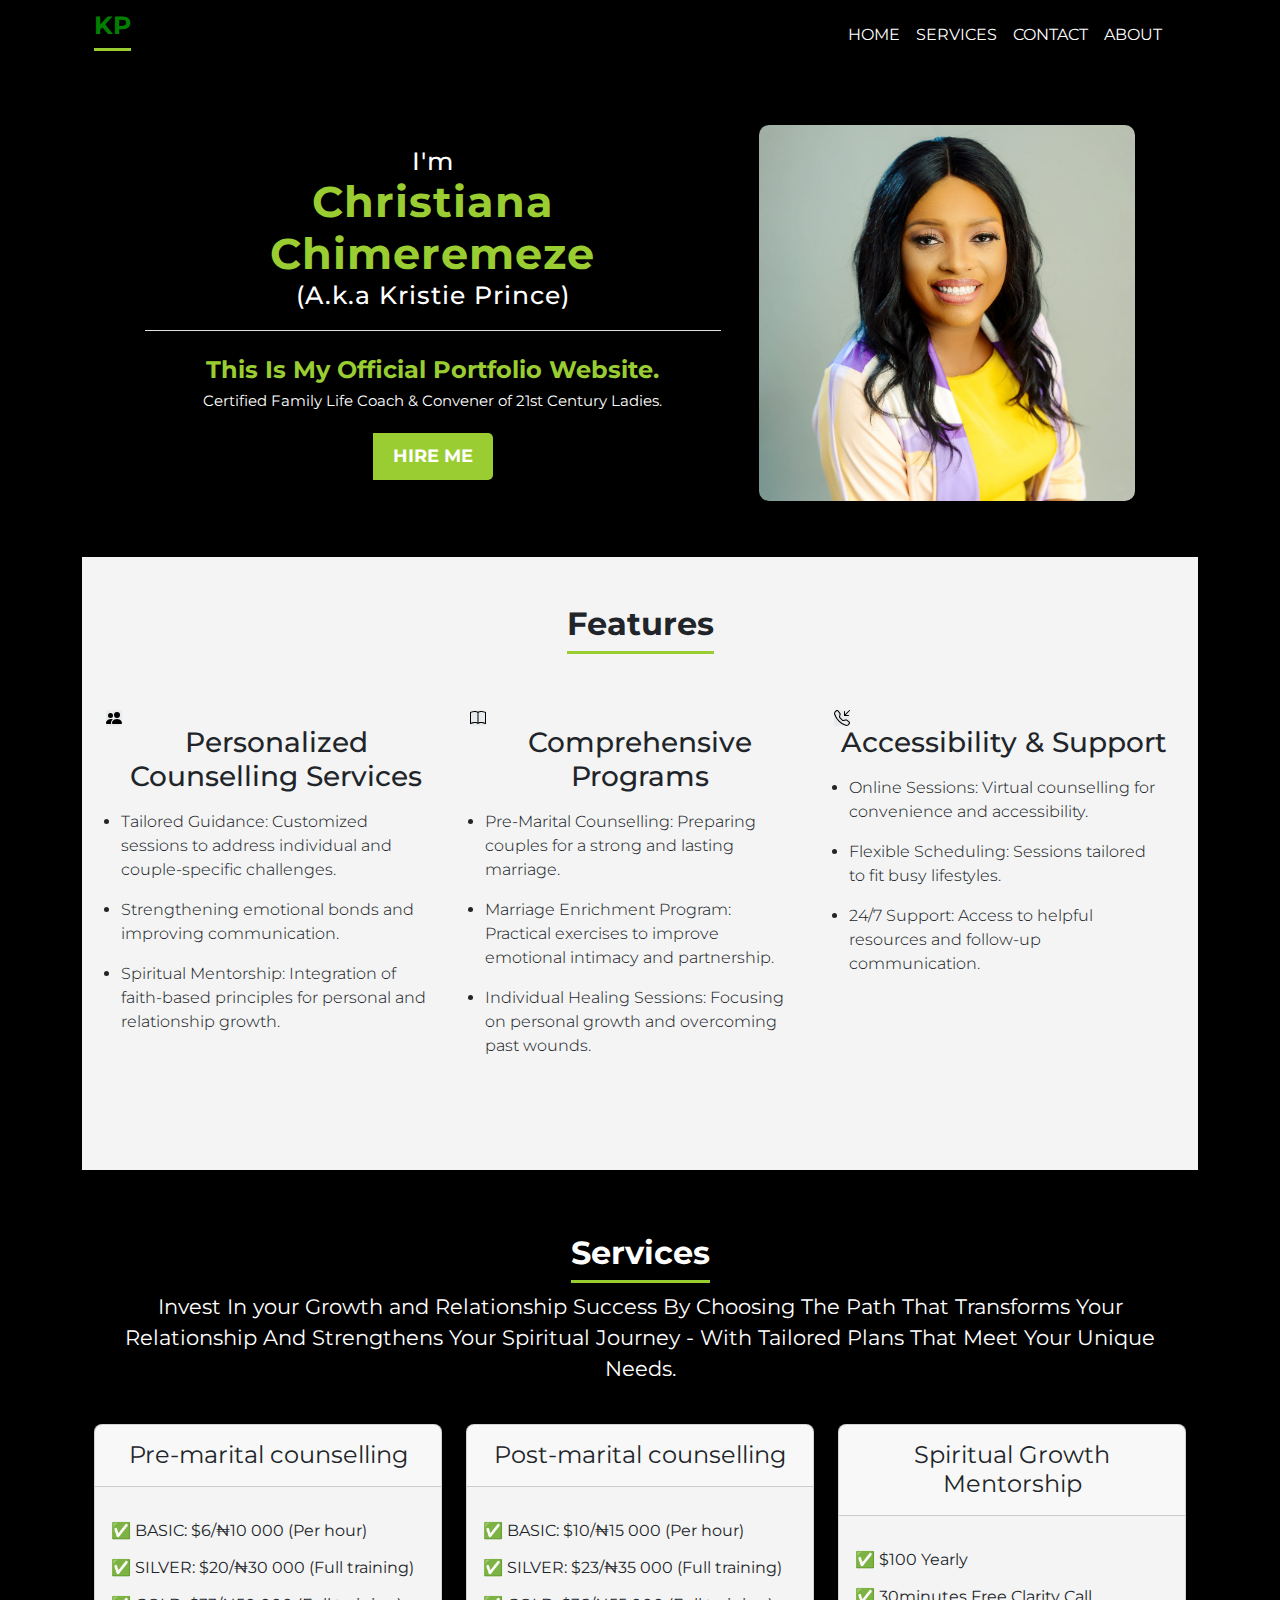
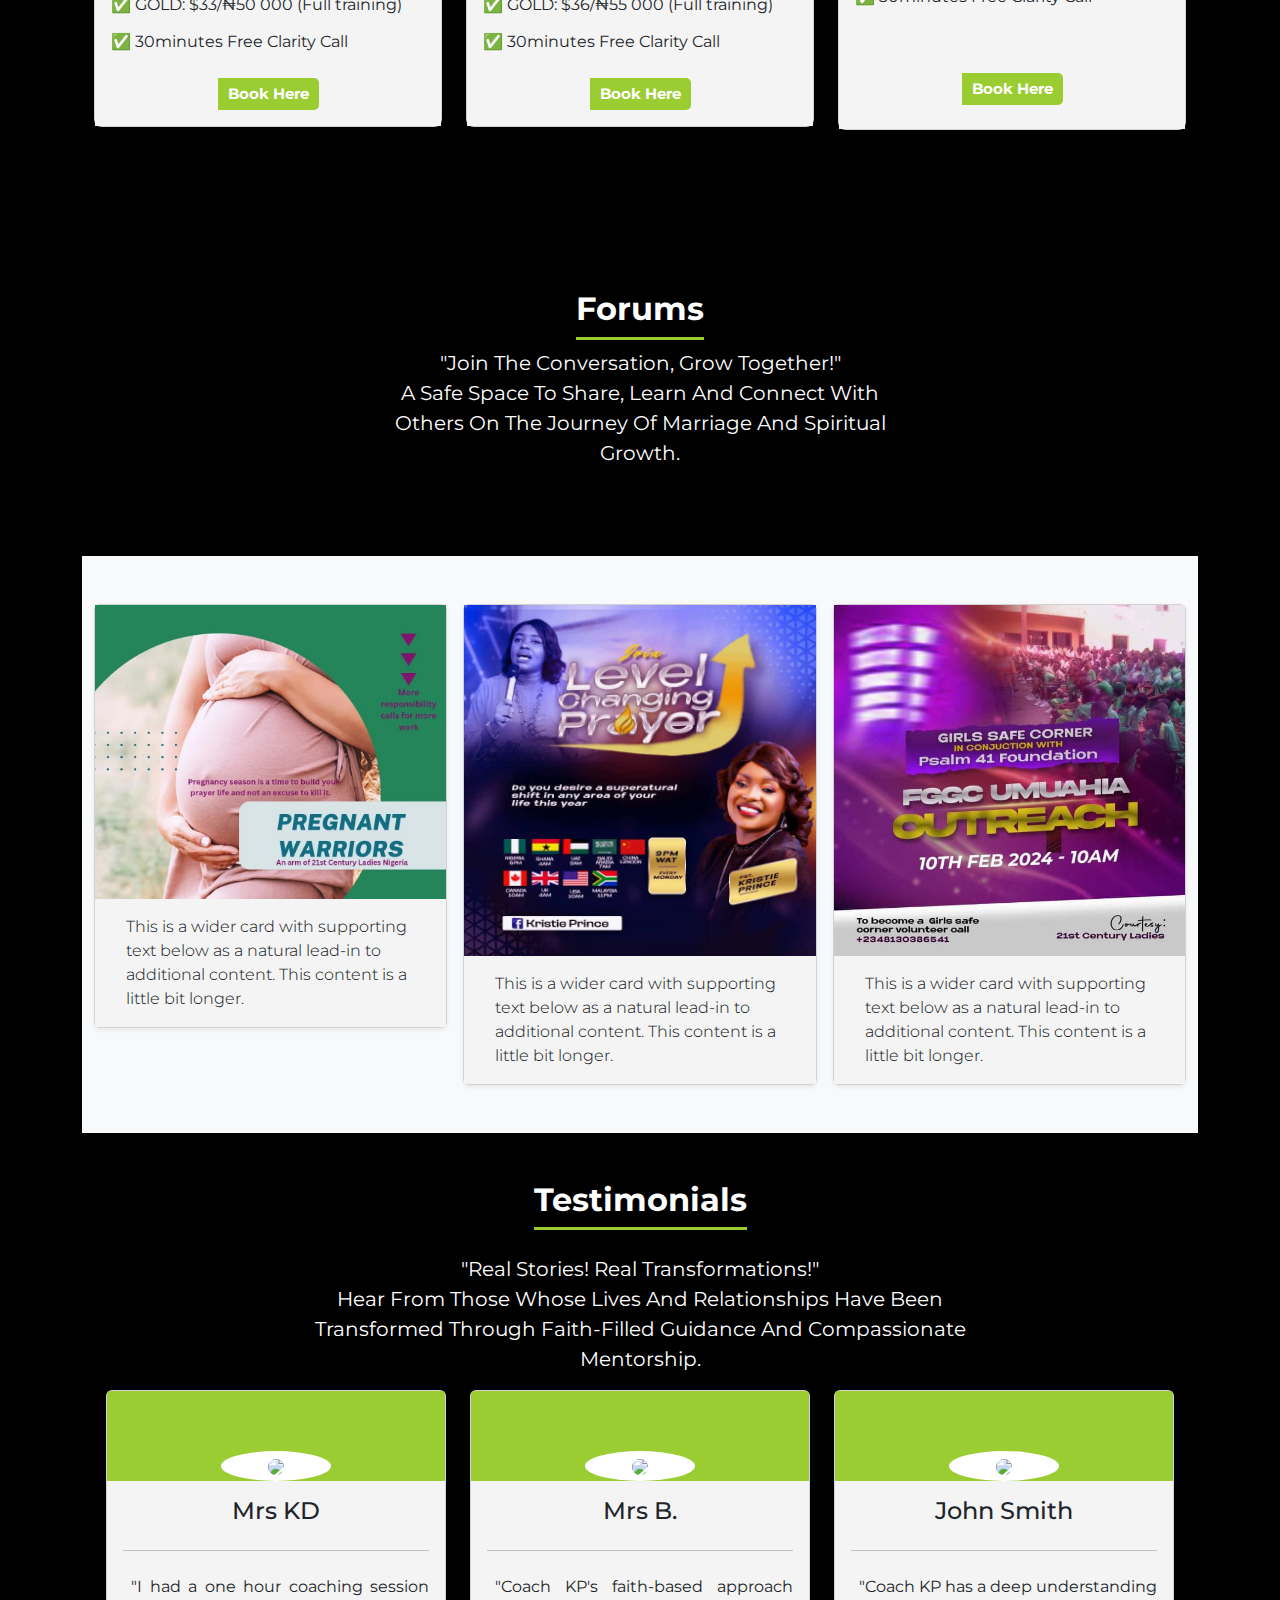
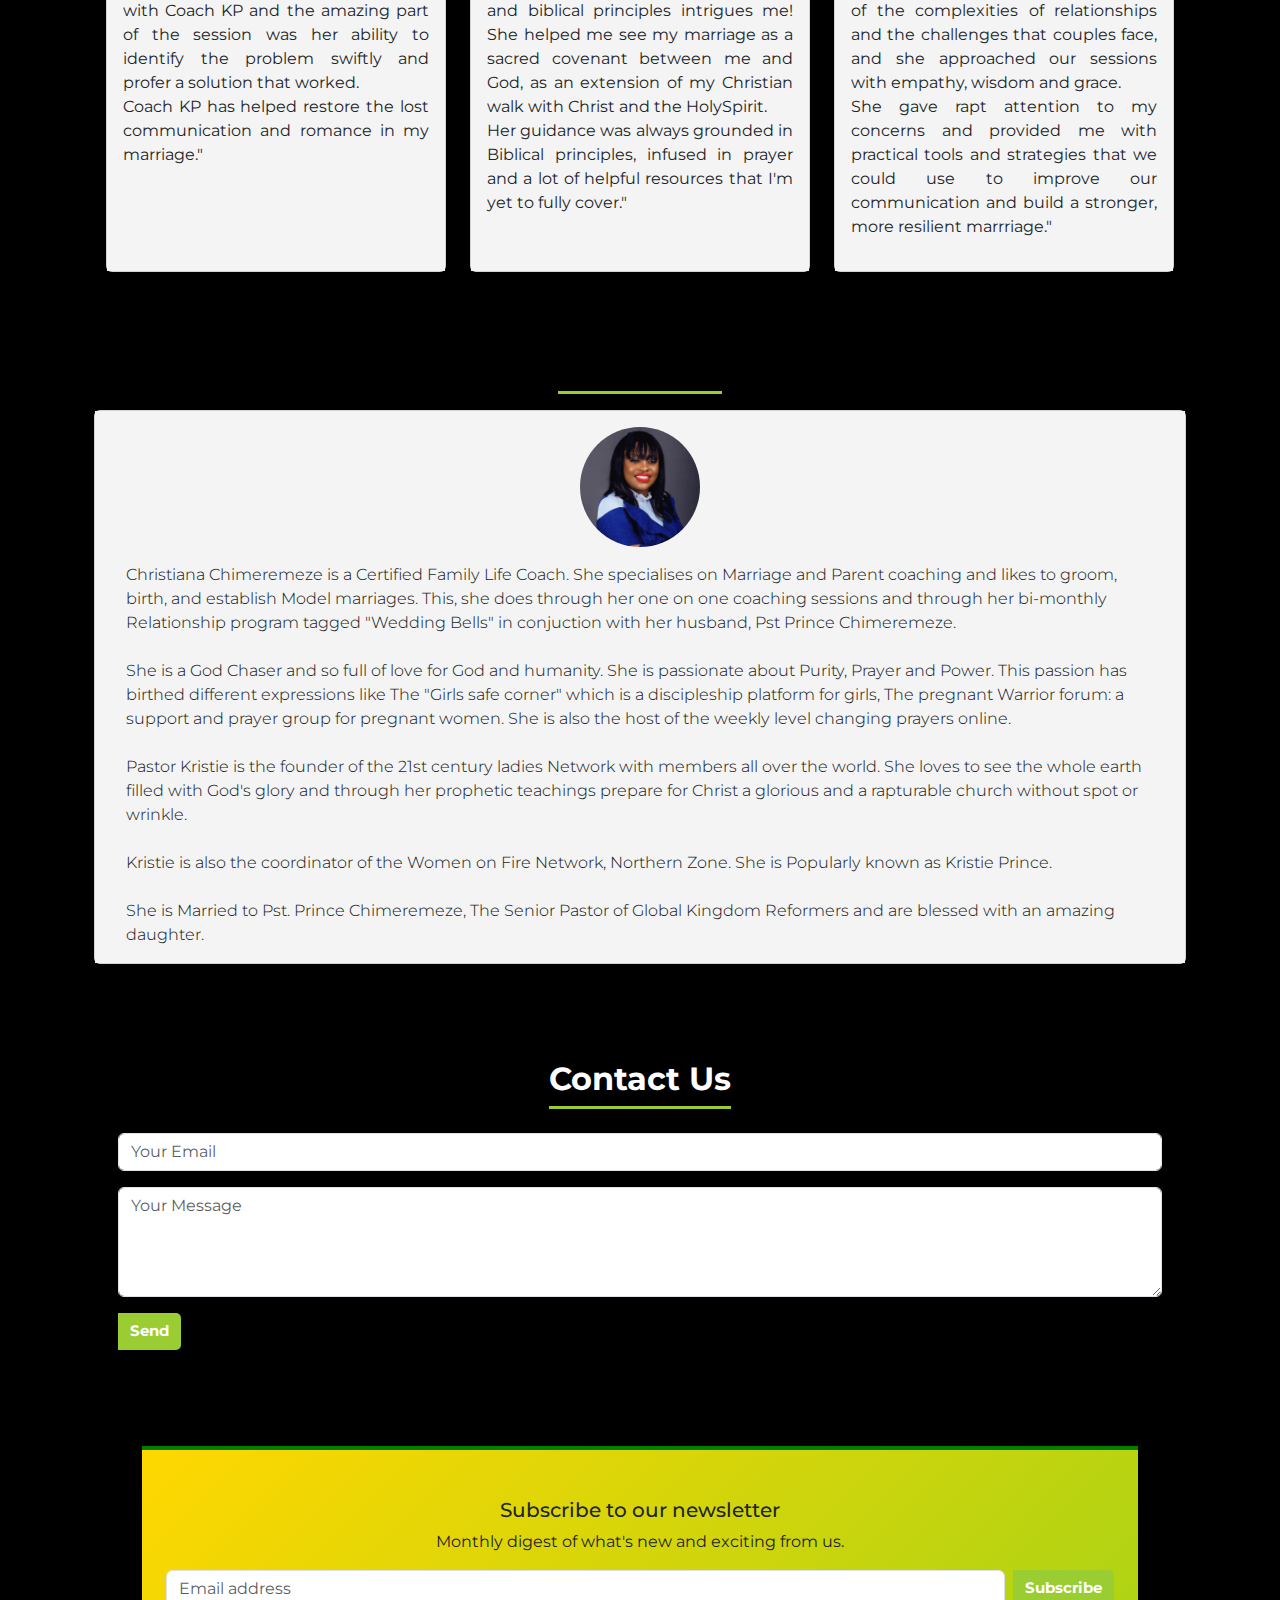
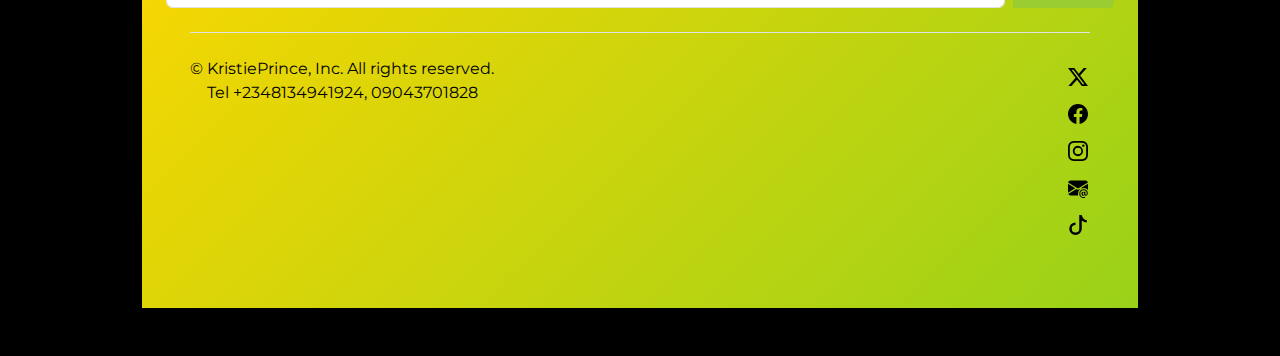
==== commit 63c6b0c6: "project sepearated" ====
--- a/index.html
+++ b/index.html
@@ -7,410 +7,65 @@
     <link href="https://cdn.jsdelivr.net/npm/bootstrap@5.3.3/dist/css/bootstrap.min.css" rel="stylesheet" integrity="sha384-QWTKZyjpPEjISv5WaRU9OFeRpok6YctnYmDr5pNlyT2bRjXh0JMhjY6hW+ALEwIH" crossorigin="anonymous">
     <link href="https://fonts.googleapis.com/css2?family=Montserrat:wght@400;500;600;700&display=swap" rel="stylesheet">
     <link rel="stylesheet" href="style.css">
-
-    <style>
-        .icon-square {
-        width: 3rem;
-        height: 3rem;
-        border-radius: .75rem;
-        }
-    </style>
-
 </head>
-
 
 <body>
     <div class="container" id="#">
-        <div class="navbar">
-            <div class="icon">
-                <h2 class="logo">KP</h2>
+        <!-- Navbar with hamburger menu -->
+        <!-- Navbar with hamburger menu -->
+        <nav class="navbar navbar-expand-lg navbar-light">
+            <div class="container-fluid">
+                <div class="icon">
+                    <h2 class="logo">KP</h2>
+                </div>
+                
+                <button class="navbar-toggler" type="button" data-bs-toggle="collapse" data-bs-target="#navbarNav" aria-controls="navbarNav" aria-expanded="false" aria-label="Toggle navigation">
+                    <span class="navbar-toggler-icon"></span>
+                </button>
+                
+                <div class="collapse navbar-collapse" id="navbarNav">
+                    <ul class="navbar-nav ms-auto me-3">
+                        <li class="nav-item"><a class="nav-link" href="#home">HOME</a></li>
+                        <li class="nav-item"><a class="nav-link" href="#services">SERVICES</a></li>
+                        <li class="nav-item"><a class="nav-link" href="#contact">CONTACT</a></li>
+                        <li class="nav-item"><a class="nav-link" href="#about">ABOUT</a></li>
+                    </ul>
+                    <!-- <div class="search d-flex">
+                        <input class="form-control me-2" type="search" placeholder="Ask Me Anything?" aria-label="Search">
+                        <button class="btn btn-outline-success" type="submit">Search</button>
+                    </div> -->
+                </div>
             </div>
-            
-            <div class="menu">
-               <ul>
-                   <li><a href="#home">HOME</a></li>
-                   <li><a href="#services">SERVICES</a></li>
-                   <li><a href="#features">FEATURES</a></li>
-                   <li><a href="#contact">CONTACT</a></li>
-                   <li><a href="#about">ABOUT</a></li>
-                   <li><a href="#testimonials">TESTIMONIALS</a></li>
-                   <li><a href="#forums">FORUMS</a></li>
-                </ul>
+        </nav>
+
+        <!-- Home section -->
+        <section id="home">
+            <div class="row content_and_image">
+                <div class="col-lg-6 content">
+                    <h1 class="border-bottom fw-dark text-white">I'm <br/> <span>Christiana Chimeremeze</span> <br>(A.k.a Kristie Prince)</h1>
+                    <p class="par text-white"><span class="official">This Is My Official Portfolio Website.</span>  
+                        <br /> Certified Family Life Coach & Convener of 21st Century Ladies.
+                    </p>
+                    <a href="#"> <button class="cn btn">HIRE ME</button></a>
+                </div>
+                
+                <div class="col-lg-6 images">
+                    <img src="./images/220568077_473267497050948_4658086270965597519_n.jpg" alt="profile-img" class="img-fluid">
+                </div>
             </div>
-            
-            <div class="search">
-                <input class="srch" type="text" name="" placeholder="Ask Me Anything?">
-                <a href="#"> <button class="btn">Search</button></a>
-            </div>
-        </div>
-
-        <section id="home">
-            
-        <div class="content_and_image">
-            <div class="content">
-                <h1 class="border-bottom fw-dark">I'm <br/> <span>Christiana Chimeremeze</span> <br>(A.k.a Kristie Prince)</h1>
-                <p class="par"><span class="official">This Is My Official Portfolio Website.</span>  
-                    <br /> Certified Family Life Coach & Convener of 21st Century Ladies.
-                </p>
-                <a href="#"> <button class="cn">HIRE ME</button></a>
-            </div>
-            
-            
-            <div class="images">
-                <img src="./images/220568077_473267497050948_4658086270965597519_n.jpg" alt="profile-img">
-            </div>
-        </div>
-
         </section>
 
-        
-        <section id="features">
-            <div class="container px-4 py-5 text-center" id="features">
-                <h2 class="pb-2">Features</h2>
-                <div class="row g-4 py-5 row-cols-1 row-cols-lg-3">
-                  <div class="col d-flex flex-column align-items-start">
-                    <div class="icon-square text-body-emphasis bg-body-secondary d-inline-flex align-items-center justify-content-center fs-4 flex-shrink-0 me-3">
-                      <img src="./people.svg" alt="people svg"/>
-                    </div>
-                    <div>
-                      <h3 class="fw-dark">Personalized Counselling Services</h3>
-                      <p>
-                        <ul class="lead">
-                          <li>Tailored Guidance: Customized sessions to address individual and couple-specific challenges.</li>
-                          <li>Strengthening emotional bonds and improving communication.</li>
-                          <li>Spiritual Mentorship: Integration of faith-based principles for personal and relationship growth.</li>
-                       </ul>
-                      </p>
-                    </div>
-                  </div>
-
-                  <div class="col d-flex align-items-start flex-column">
-                    <div class="icon-square text-body-emphasis bg-body-secondary d-inline-flex align-items-center justify-content-center fs-4 flex-shrink-0 me-3">
-                      <img src="./book.svg" alt="book"/>
-                    </div>
-                    <div>
-                      <h3 class="fw-dark">Comprehensive Programs</h3>
-                      <p>
-                        <ul class="lead">
-                           <li>Pre-Marital Counselling: Preparing couples for a strong and lasting marriage.</li>
-                           <li>Marriage Enrichment Program: Practical exercises to improve emotional intimacy and partnership.</li>
-                           <li>Individual Healing Sessions: Focusing on personal growth and overcoming past wounds.</li>
-                         </ul>
-                      </p>
-                    </div>
-                  </div>
-
-                  <div class="col d-flex align-items-start flex-column">
-                    <div class="icon-square text-body-emphasis bg-body-secondary d-inline-flex align-items-center justify-content-center fs-4 flex-shrink-0 me-3">
-                      <img src="./phone.svg" alt="phone svg"/>
-                    </div>
-                    <div>
-                      <h3 class="fw-dark">Accessibility & Support</h3>
-                      <p>
-                        <ul class="lead">
-                         <li>Online Sessions: Virtual counselling for convenience and accessibility.</li>
-                         <li>Flexible Scheduling: Sessions tailored to fit busy lifestyles.</li>
-                         <li>24/7 Support: Access to helpful resources and follow-up communication.</li>
-                        </ul>
-                      </p>
-                    </div>
-                  </div>
-                </div>
-              </div>
-        </section>
-
-
-        <section id="services">
-            <div class="container py-5">
-                <header>
-                 
-                  <div class="pricing-header p-3 pb-md-4 mx-auto text-center">
-                    <h2 class="pb-2 fw-dark text-body-emphasis">Services</h2>
-                    <p class="fs-5 text-body-secondary invest_text">Invest In your Growth and Relationship Success By Choosing The Path That Transforms Your Relationship And Strengthens Your Spiritual Journey - With Tailored Plans That Meet Your Unique Needs. </p>
-                  </div>
-                </header>
-              
-                <main>
-                  <div class="row row-cols-1 row-cols-md-3 mb-3 text-center">
-                    <div class="col">
-                      <div class="card mb-4 rounded-3 shadow-sm">
-                        <div class="card-header py-3">
-                          <h4 class="my-0 fw-normal">Pre-marital counselling</h4>
-                        </div>
-                        <div class="card-body">
-                          
-                          <ul class="list-unstyled mt-3 mb-4">
-                            <li>✅ BASIC: $6/₦10 000 (Per hour)</li>
-                            <li>✅ SILVER: $20/₦30 000 (Full training)</li>
-                            <li>✅ GOLD: $33/₦50 000 (Full training)</li>
-                            <li>✅ 30minutes Free Clarity Call</li>
-                          </ul>
-                          <button type="button" class="pricing-button w-40 btn btn-light">Book Here</button>
-                        </div>
-                      </div>
-                    </div>
-                    <div class="col">
-                      <div class="card mb-4 rounded-3 shadow-sm">
-                        <div class="card-header py-3">
-                          <h4 class="my-0 fw-normal">Post-marital counselling</h4>
-                        </div>
-                        <div class="card-body">
-                          
-                          <ul class="list-unstyled mt-3 mb-4">
-                            <li>✅ BASIC: $10/₦15 000 (Per hour)</li>
-                            <li>✅ SILVER: $23/₦35 000 (Full training)</li>
-                            <li>✅ GOLD: $36/₦55 000 (Full training)</li>
-                            <li>✅ 30minutes Free Clarity Call</li>
-                          </ul>
-                          <button type="button" class="pricing-button w-40 btn btn-light">Book Here</button>
-                        </div>
-                      </div>
-                    </div>
-                    <div class="col">
-                      <div class="card mb-4 rounded-3 shadow-sm">
-                        <div class="card-header py-3">
-                          <h4 class="my-0 fw-normal">Spiritual Growth Mentorship</h4>
-                        </div>
-                        <div class="card-body">
-                          
-                          <ul class="list-unstyled mt-3">
-                            <li>✅ $100 Yearly</li>
-                            <li class="pb-5">✅ 30minutes Free Clarity Call</li>
-                            
-                          </ul>
-                          <button type="button" class="pricing-button w-40 btn btn-light mb-2">Book Here</button>
-                        </div>
-                      </div>
-                    </div>
-                  </div>
-              
-        </section>
-
-        <section id="forums">
-            
-            <section class="py-4 text-center container">
-                <div class="row py-lg-5">
-                  <div class="col-lg-6 col-md-8 mx-auto">
-                    <h2 class="pb-2 fw-dark">Forums</h2>
-                    <p class="fs-5 text-body-secondary">
-                      "Join The Conversation, Grow Together!" <br/>
-                      A Safe Space To Share, Learn And Connect With Others On The Journey Of Marriage And Spirtual Growth.
-    
-                    </p>
-                </div>
-            </section>
-             
-            <div class="album py-5 bg-body-tertiary">
-                <div class="container">
-            
-                  <div class="row row-cols-1 row-cols-sm-2 row-cols-md-3 g-3">
-                    <div class="col">
-                      <div class="card shadow-sm">
-                        <img src="./images/pregnantwarriors.jpg" alt="pregnant-warriors" height="225" width="100%">
-                        <div class="card-body">
-                          <p class="lead card-text">This is a wider card with supporting text below as a natural lead-in to additional content. This content is a little bit longer.</p>
-                        </div>
-                      </div>
-                    </div>
-                    <div class="col">
-                      <div class="card shadow-sm">
-                        <img src="/images/LCP.jpg" alt="Level-changing-prayers img" height="225" width="100%">
-                        <div class="card-body">
-                          <p class="lead card-text">This is a wider card with supporting text below as a natural lead-in to additional content. This content is a little bit longer.</p>
-                        </div>
-                      </div>
-                    </div>
-                    <div class="col">
-                      <div class="card shadow-sm">
-                        <img src="/images/Outreach.jpg" alt="outreach-img" height="225" width="100%">
-                        <div class="card-body">
-                          <p class="lead card-text">This is a wider card with supporting text below as a natural lead-in to additional content. This content is a little bit longer.</p>
-                        </div>
-                      </div>
-                    </div>
-                    
-                  </div>
-                </div>
-              </div>
-            
-            
-        </section>
-        
-        <section id="testimonials">
-          <section class="w-100 p-4 mb-4">
-            <style>
-              .testimonial-card .card-up {
-                height: 120px;
-                overflow: hidden;
-                border-top-left-radius: 0.25rem;
-                border-top-right-radius: 0.25rem;
-              }
-      
-              .testimonial-card .avatar {
-                width: 110px;
-                margin-top: -60px;
-                overflow: hidden;
-                border: 3px solid #fff;
-                border-radius: 50%;
-              }
-            </style>
-      
-            <div class="row d-flex justify-content-center">
-              <div class="col-md-10 col-xl-8 text-center">
-                <h2 class="pb-2 mb-4 mt-4">Testimonials</h2>
-                <p class="fs-5 text-body-secondary">
-                  "Real Stories! Real Transformations!" <br/>
-                  Hear From Those Whose Lives And Relationships Have Been Transformed Through Faith-Filled Guidance And Compassionate Mentorship.
-
-                </p>
-              </div>
-            </div>
-      
-            <div class="row text-center d-flex align-items-stretch">
-              <div class="col-md-4 mb-5 mb-md-0 d-flex align-items-stretch">
-                <div class="card testimonial-card">
-                  <div class="card-up" style="background-color: yellowgreen;"></div>
-                  <div class="avatar mx-auto bg-white">
-                    <img src="https://mdbcdn.b-cdn.net/img/Photos/Avatars/img%20(1).webp" class="rounded-circle img-fluid">
-                  </div>
-                  <div class="card-body">
-                    <h4 class="mb-4">Mrs KD</h4>
-                    <hr>
-                    <p class="leads dark-grey-text mt-4">
-                      <i class="fas fa-quote-left pe-2"></i>"I had a one hour coaching session with Coach KP and the amazing part of the session was her ability to identify the problem swiftly and profer a solution that worked. <br/> Coach KP has helped restore the lost communication and romance in my marriage."
-                    </p>
-                  </div>
-                </div>
-              </div>
-              <div class="col-md-4 mb-5 mb-md-0 d-flex align-items-stretch">
-                <div class="card testimonial-card">
-                  <div class="card-up" style="background-color: yellowgreen;"></div>
-                  <div class="avatar mx-auto bg-white">
-                    <img src="https://mdbcdn.b-cdn.net/img/Photos/Avatars/img%20(2).webp" class="rounded-circle img-fluid">
-                  </div>
-                  <div class="card-body">
-                    <h4 class="mb-4">Mrs B.</h4>
-                    <hr>
-                    <p class="leads dark-grey-text mt-4">
-                      <i class="fas fa-quote-left pe-2"></i>"Coach KP's faith-based approach and biblical principles intrigues me! She helped me see my marriage as a sacred covenant between me and God, as an extension of my Christian walk with Christ and the HolySpirit. <br/> Her guidance was always grounded in Biblical principles, infused in prayer and a lot of helpful resources that I'm yet to fully cover."
-                    </p>
-                  </div>
-                </div>
-              </div>
-              <div class="col-md-4 mb-0 d-flex align-items-stretch">
-                <div class="card testimonial-card">
-                  <div class="card-up" style="background-color: yellowgreen;"></div>
-                  <div class="avatar mx-auto bg-white">
-                    <img src="https://mdbcdn.b-cdn.net/img/Photos/Avatars/img%20(9).webp" class="rounded-circle img-fluid">
-                  </div>
-                  <div class="card-body">
-                    <h4 class="mb-4">John Smith</h4>
-                    <hr>
-                    <p class="leads dark-grey-text mt-4">
-                      <i class="fas fa-quote-left pe-2"></i>"Coach KP has a deep understanding of the complexities of relationships and the challenges that couples face, and she approached our sessions with empathy, wisdom and grace. <br/> She gave rapt attention to my concerns and provided me with practical tools and strategies that we could use to improve our communication and build a stronger, more resilient marrriage."
-                    </p>
-                  </div>
-                </div>
-              </div>
-            </div>
-          </section>
-        </section>
-
-        <section id="about" class="py-4 btn-light text-center">
-          <div class="container">
-            <div class="row justify-content-center">
-              <div class="col-md-6 w-full">
-                <h2 class="mb-3 fw-bold text-body-emphasis">About Me</h2>
-                <div class="card w-full shadow-sm">
-                  
-                  <div class="card-body w-full">
-                    <img src="./images/PK_blue.jpg" class="img-fluid rounded-circle mb-3" width="120">
-                    <p class="lead">Christiana Chimeremeze is a Certified Family Life Coach. She specialises on Marriage and Parent coaching and likes to groom, birth, and establish Model marriages. This, she does through her one on one coaching sessions and through her bi-monthly Relationship program tagged "Wedding Bells" in conjuction with her husband, Pst Prince Chimeremeze.<br>
-                      <br> She is a God Chaser and so full of love for God and humanity. She is passionate about Purity, Prayer and Power.
-                       This passion has birthed different expressions like  The "Girls safe corner" which is a discipleship platform for girls,
-                       The pregnant Warrior forum: a support and prayer group for pregnant women. She is also the host of the weekly level changing prayers online.<br>
-                       
-                       <br>Pastor Kristie is the founder of the 21st century ladies Network with members all over the world. She loves to see the whole earth filled with God's glory and through her prophetic teachings prepare for Christ a glorious and a rapturable church without spot or wrinkle.<br>
-                       
-                       <br>Kristie is also the coordinator of the Women on Fire Network, Northern Zone. She is Popularly known as Kristie Prince.<br>
-                       
-                       <br>She is Married to Pst. Prince Chimeremeze, The  Senior Pastor of Global Kingdom Reformers and are blessed with an amazing daughter.
-                    </p>
-                  </div>
-                </div>
-              </div>
-            </div>
-          </div>
-        </section>
-        
-        <section id="contact ">
-          <div class="container d-flex flex-column align-items-center w-full">
-            <h2 class="pb-2 mb-4 mt-4">Contact Us</h2>
-            <form class="w-full px-4">
-              <input type="email" class="form-control w-full mb-2 mx-auto" placeholder="Your Email">
-              <textarea class="form-control w-full mb-2 mx-auto" placeholder="Your Message"></textarea>
-              <button type="submit" class="btn btn-light">Send</button>
-            </form>
-
-          </div>
-
-        </section>
-
-        <section id="footer"  class="gradient-background text-center py-5 w-full">
-          <div class="container-fluid">
-            <footer class="py-5 mx-5">
-              <div class="w-full">
-                <!-- <div class="col-6 col-md-2 mb-3">
-                  <h5>Section</h5>
-                  <ul class="nav grid lg:grid-cols-2 md:grid-cols-2 sm:grid-cols-1 gap-4">
-                    <li class="nav-item mb-2"><a href="#home" class="nav-link p-0 text-body-secondary">Home</a></li>
-                    <li class="nav-item mb-2"><a href="#features" class="nav-link p-0 text-body-secondary">Features</a></li>
-                    <li class="nav-item mb-2"><a href="#services" class="nav-link p-0 text-body-secondary">Services</a></li>
-                    <li class="nav-item mb-2"><a href="#about" class="nav-link p-0 text-body-secondary">About</a></li>
-                    <li class="nav-item mb-2"><a href="#contact" class="nav-link p-0 text-body-secondary">Contact</a></li>
-                    <li class="nav-item mb-2"><a href="#testimonials" class="nav-link p-0 text-body-secondary">Testimonials</a></li>
-                    <li class="nav-item mb-2"><a href="#forums" class="nav-link p-0 text-body-secondary">Forums</a></li>
-                  </ul>
-                </div> -->
-          
-               
-          
-                <div class="w-full mb-3 px-4">
-                  <form>
-                    <h5>Subscribe to our newsletter</h5>
-                    <p>Monthly digest of what's new and exciting from us.</p>
-                    <div class="d-flex flex-column flex-sm-row gap-2">
-                      <label for="newsletter1" class="visually-hidden">Email address</label>
-                      <input id="newsletter1" type="text" class="form-control" placeholder="Email address">
-                      <button class="btn" type="button">Subscribe</button>
-                    </div>
-                  </form>
-                </div>
-              </div>
-              
-              
-          
-              <div class="d-flex flex-column flex-sm-row justify-content-between pt-4 mt-4 mx-5 border-top">
-                <p class="link-body-emphasis">© <script>document.write(new Date().getFullYear());</script> KristiePrince, Inc. All rights reserved.
-                <br>Tel +2348134941924, 09043701828</p>
-                <ul class=" d-flex py-2">
-                  <li class="ms-2"><a class="link-body-emphasis" href="#twitter"><img src="./twitter.svg" width="24" height="20">
-                  <li class="ms-2"><a class="link-body-emphasis" href="https://web.facebook.com/profile.php?id=100031031064704"><img src="./facebook.svg" width="24" height="20">
-                  <li class="ms-2"><a class="link-body-emphasis" href="https://www.instagram.com/kristieprince_?igsh=MXVrbzEzYmd1N3QybQ=="><img src="./instagram.svg" width="24" height="20">
-                  <li class="ms-2"><a class="link-body-emphasis" href="mailto:kristieprincec@gmail.com"><img src="./email.svg" width="24" height="20"></a>
-                  <li class="ms-2"><a class="link-body-emphasis" href="https://www.tiktok.com/@kristieprince_?_t=ZM-8txmYSMoX2r&_r=1"><img src="./tiktok.svg" width="24" height="20"></a>
-                </ul>
-              </div>
-            </footer>
-          </div>
-
-        </section>
-     
+        <!-- Include other sections -->
+        <div id="features-section"></div>
+        <div id="services-section"></div>
+        <div id="forums-section"></div>
+        <div id="testimonials-section"></div>
+        <div id="about-section"></div>
+        <div id="contact-section"></div>
+        <div id="footer-section"></div>
     </div>
     
-    <script src="https://cdn.jsdelivr.net/npm/bootstrap@5.3.3/dist/js/bootstrap.bundle.min.js" integrity="sha384-YvpcrYf0tY3lHB60NNkmXc5s9fDVZLESaAA55NDzOxhy9GkcIdslK1eN7N6jIeHz" crossorigin="anonymous"></script>"></script>
+    <script src="https://cdn.jsdelivr.net/npm/bootstrap@5.3.3/dist/js/bootstrap.bundle.min.js" integrity="sha384-YvpcrYf0tY3lHB60NNkmXc5s9fDVZLESaAA55NDzOxhy9GkcIdslK1eN7N6jIeHz" crossorigin="anonymous"></script>
     <script src="index.js" charset="utf-8"></script>
 </body>
-</html>
-
-
+</html>--- a/style.css
+++ b/style.css
@@ -3,11 +3,18 @@
     margin: 0;
     padding: 0;
     box-sizing: border-box;
-    
+}
+
+:root {
+    --primary-color: #3498db;
+    --secondary-color: #2ecc71;
+    --dark-color: #2c3e50;
+    --light-color: #ecf0f1;
 }
 
 body{
-    background-color: #f8f9fa;
+    background-color: black;
+    /* color: white; */
     font-family: 'Montserrat', sans-serif;
 }
 
@@ -23,7 +30,38 @@
     flex-direction: column;
     gap: 1rem;
     text-align: left;
-} 
+    margin: 0 auto;
+    padding: 0 15px;
+}
+
+.par {
+    margin-bottom: 30px;
+}
+
+.official {
+    font-weight: 600;
+}
+
+.cn {
+    background-color: var(--primary-color);
+    color: white;
+    border: none;
+    padding: 10px 25px;
+    border-radius: 5px;
+    font-weight: 600;
+    transition: background-color 0.3s ease;
+}
+
+.cn:hover {
+    background-color: #2980b9;
+}
+
+.images img {
+    max-width: 100%;
+    border-radius: 10px;
+    box-shadow: 0 4px 8px rgba(0, 0, 0, 0.1);
+}
+
 
 .leads {
     text-align: justify;
@@ -53,9 +91,12 @@
 
 
 .logo{
-    font-size: 50px;
+    font-size: 25px;
     color: green;
-
+}
+
+.text-white {
+    color: white !important;
 }
 
 
@@ -76,11 +117,12 @@
     list-style: none;
     margin: 10px;
     font-size: 14px;
+    color: white;
 }
 
 .menu ul li a {
     text-decoration: none;
-    color: black;
+    color: white;
     /* font-family: sans-serif; */
     font-weight: bold;
     transition: 0.4s ease-in-out;
@@ -144,7 +186,9 @@
     text-align: center;
 }
 
-
+.nav-link {
+    color: white !important;
+}
 
 .content h1 {
     /* font-family: sans-serif; */
@@ -244,7 +288,6 @@
     background-color: #f4f4f4; 
 }
 
-
 footer {
     background: linear-gradient(135deg, #FFD700, #32CD32, rgba(255, 255, 255, 0.8));
     background-size: 500% 200%;
@@ -286,6 +329,15 @@
 
 /* Responsive Design */
 
+@media (max-width: 991px) {
+    .navbar-collapse {
+        background-color: white;
+        padding: 15px;
+        border-radius: 5px;
+        box-shadow: 0 4px 8px rgba(0, 0, 0, 0.1);
+    }
+}
+
 @media (max-width: 1024px) {
     /* iPad specific styles */
     .navbar {
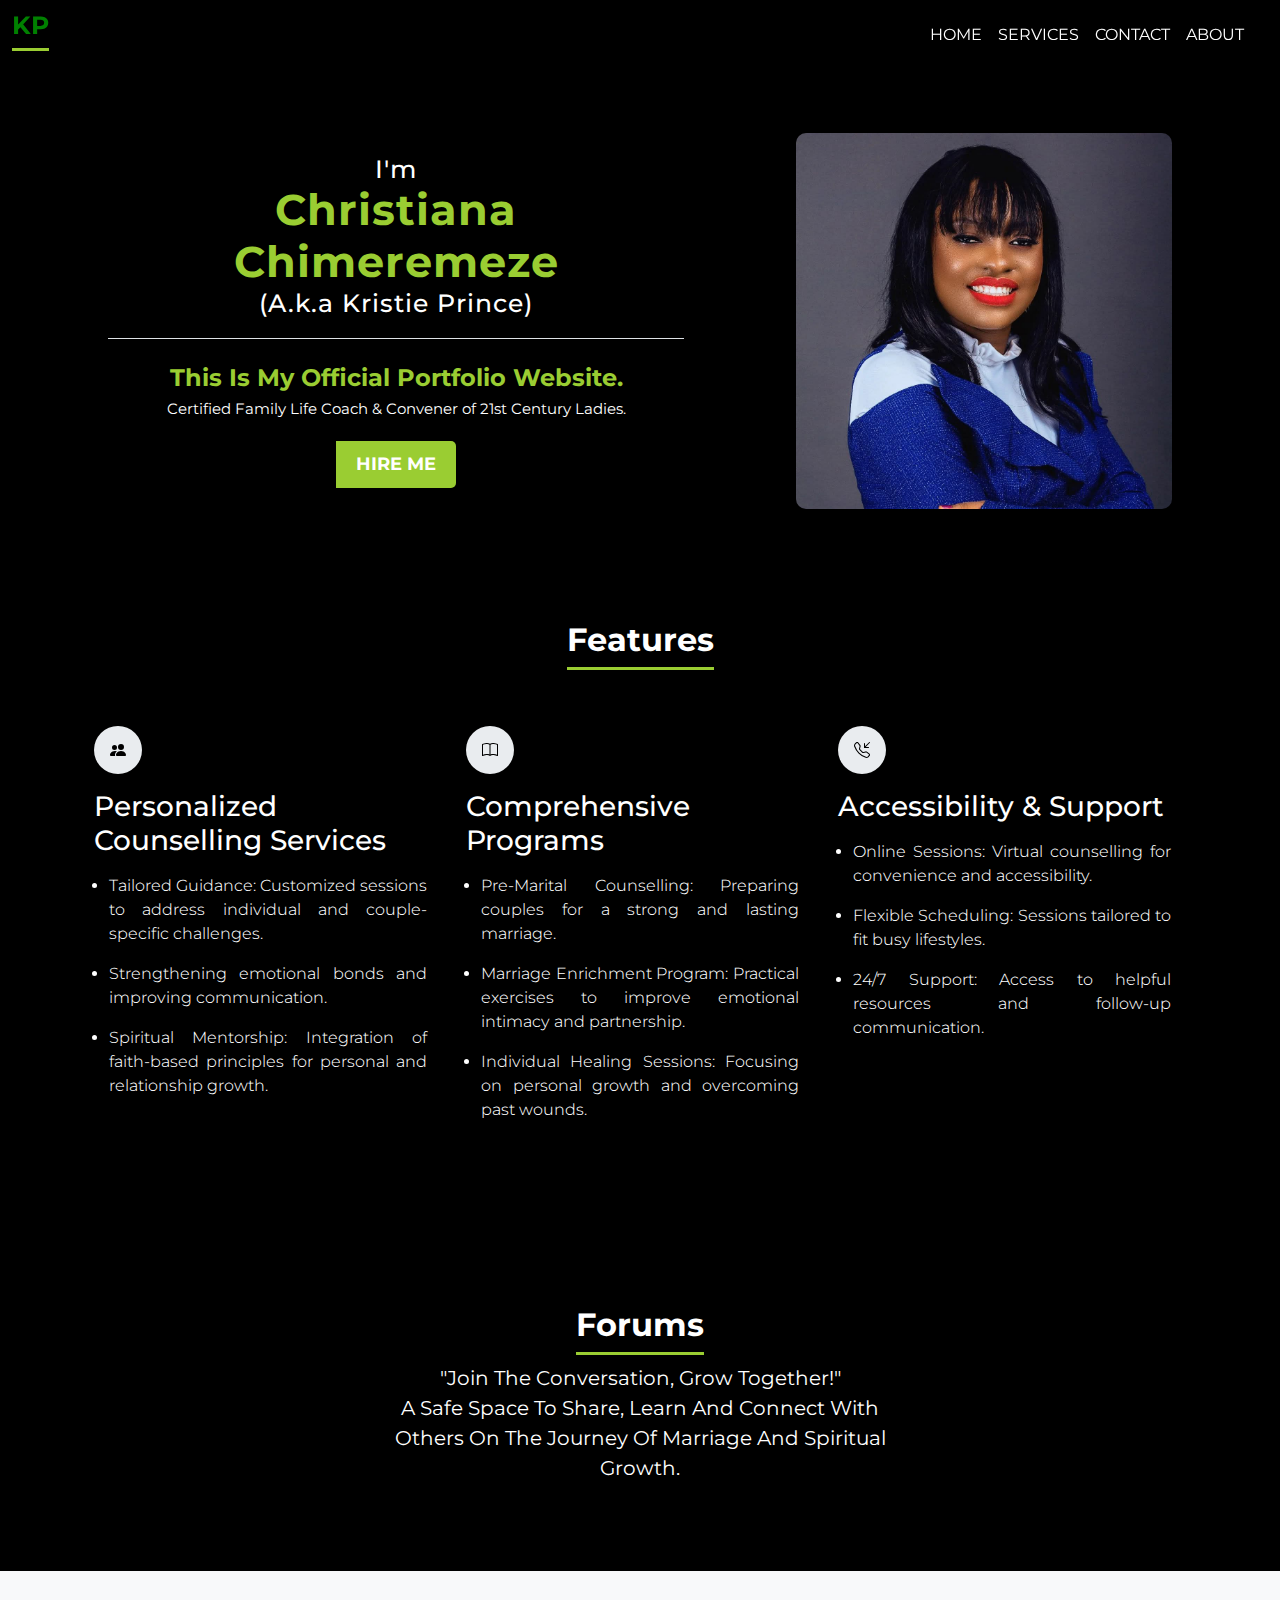
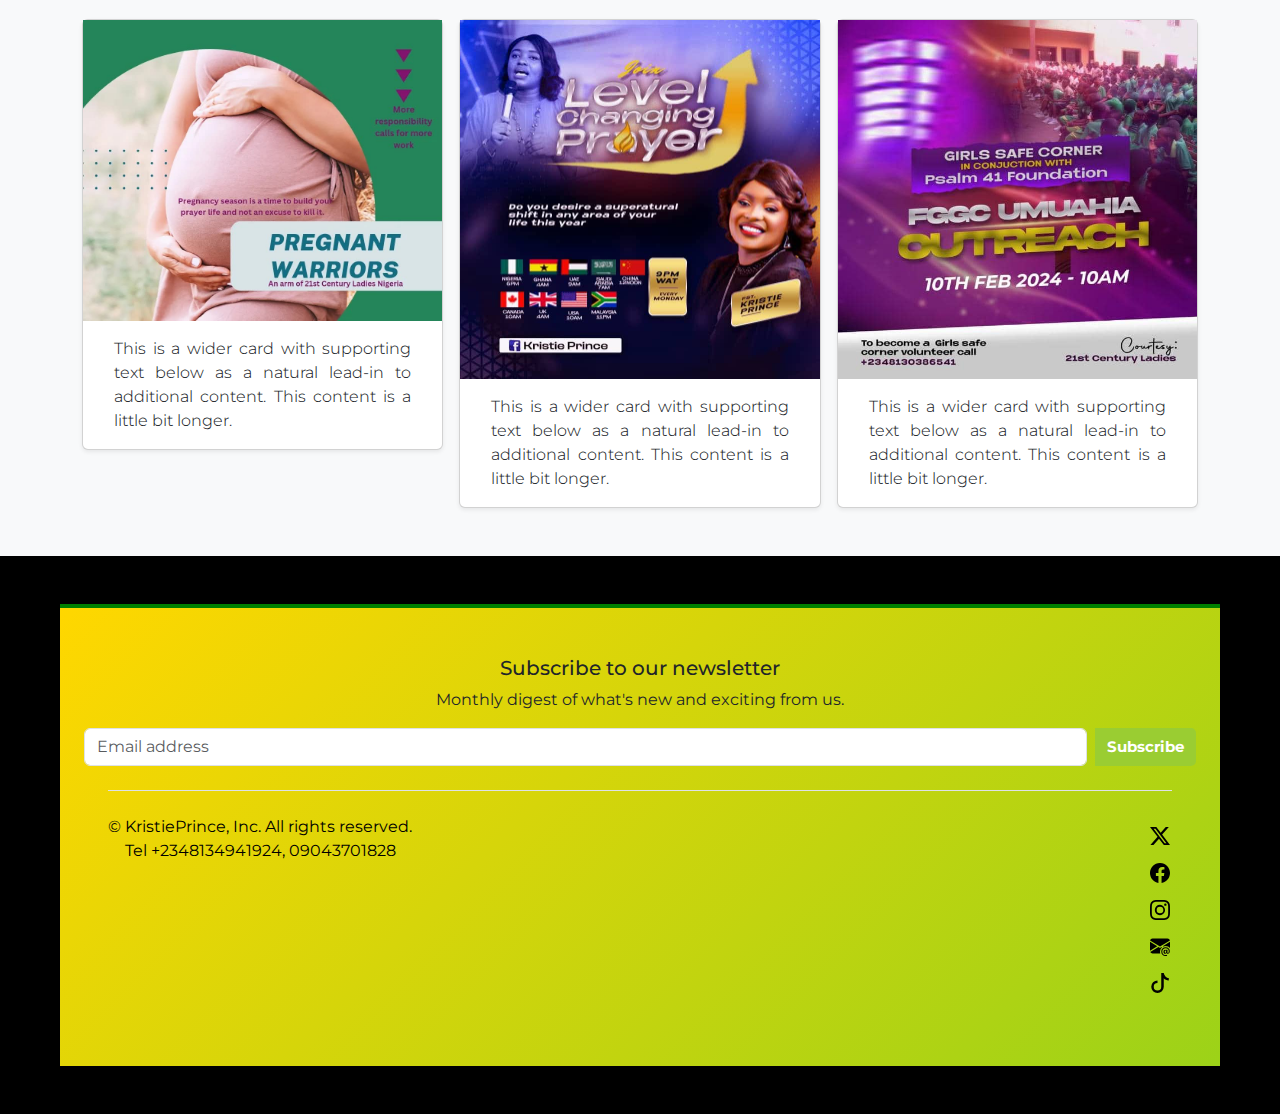
==== commit 63e3a7f1: "more fixes and page seperation" ====
--- a/index.html
+++ b/index.html
@@ -10,33 +10,8 @@
 </head>
 
 <body>
-    <div class="container" id="#">
-        <!-- Navbar with hamburger menu -->
-        <!-- Navbar with hamburger menu -->
-        <nav class="navbar navbar-expand-lg navbar-light">
-            <div class="container-fluid">
-                <div class="icon">
-                    <h2 class="logo">KP</h2>
-                </div>
-                
-                <button class="navbar-toggler" type="button" data-bs-toggle="collapse" data-bs-target="#navbarNav" aria-controls="navbarNav" aria-expanded="false" aria-label="Toggle navigation">
-                    <span class="navbar-toggler-icon"></span>
-                </button>
-                
-                <div class="collapse navbar-collapse" id="navbarNav">
-                    <ul class="navbar-nav ms-auto me-3">
-                        <li class="nav-item"><a class="nav-link" href="#home">HOME</a></li>
-                        <li class="nav-item"><a class="nav-link" href="#services">SERVICES</a></li>
-                        <li class="nav-item"><a class="nav-link" href="#contact">CONTACT</a></li>
-                        <li class="nav-item"><a class="nav-link" href="#about">ABOUT</a></li>
-                    </ul>
-                    <!-- <div class="search d-flex">
-                        <input class="form-control me-2" type="search" placeholder="Ask Me Anything?" aria-label="Search">
-                        <button class="btn btn-outline-success" type="submit">Search</button>
-                    </div> -->
-                </div>
-            </div>
-        </nav>
+    <div class="" id="#">
+        <div id="navbar-container"></div>
 
         <!-- Home section -->
         <section id="home">
@@ -50,18 +25,19 @@
                 </div>
                 
                 <div class="col-lg-6 images">
-                    <img src="./images/220568077_473267497050948_4658086270965597519_n.jpg" alt="profile-img" class="img-fluid">
+                    <!-- <img src="./images/220568077_473267497050948_4658086270965597519_n.jpg" alt="profile-img" class="img-fluid"> -->
+                    <img src="./images/PK_blue.jpg" alt="profile-img" class="img-fluid">
                 </div>
             </div>
         </section>
 
         <!-- Include other sections -->
         <div id="features-section"></div>
-        <div id="services-section"></div>
+        <!-- <div id="services-section"></div> -->
         <div id="forums-section"></div>
-        <div id="testimonials-section"></div>
-        <div id="about-section"></div>
-        <div id="contact-section"></div>
+        <!-- <div id="testimonials-section"></div> -->
+        <!-- <div id="about-section"></div> -->
+        <!-- <div id="contact-section"></div> -->
         <div id="footer-section"></div>
     </div>
     
--- a/style.css
+++ b/style.css
@@ -10,6 +10,8 @@
     --secondary-color: #2ecc71;
     --dark-color: #2c3e50;
     --light-color: #ecf0f1;
+    width: 100%;
+    overflow-x: hidden;
 }
 
 body{
@@ -32,6 +34,7 @@
     text-align: left;
     margin: 0 auto;
     padding: 0 15px;
+    text-align: justify;
 }
 
 .par {
@@ -99,7 +102,9 @@
     color: white !important;
 }
 
-
+.navbar-toggler-icon {
+    background-image: url("data:image/svg+xml,%3csvg xmlns='http://www.w3.org/2000/svg' viewBox='0 0 30 30'%3e%3cpath stroke='rgba(255, 255, 255, 1)' stroke-linecap='round' stroke-miterlimit='10' stroke-width='2' d='M4 7h22M4 15h22M4 23h22'/%3e%3c/svg%3e") !important;
+  }
 
 .menu {
     display: flex;
@@ -130,6 +135,10 @@
 
 .menu ul li a:hover {
     color: yellowgreen;
+}
+
+.navbar {
+    backdrop-filter: blur(4px);
 }
 
 .search {
@@ -276,16 +285,16 @@
     transition: background-color 0.3s ease-in-out;
 }
 
-.card-body{
+/* .card-body{
     background-color: #f4f4f4;
-}
+} */
 
 .w-full {
     width: 100% !important;
 }
 
-#features{
-    background-color: #f4f4f4; 
+.text-left{
+    text-align: left;
 }
 
 footer {
@@ -335,14 +344,45 @@
         padding: 15px;
         border-radius: 5px;
         box-shadow: 0 4px 8px rgba(0, 0, 0, 0.1);
+        /* position: absolute; */
+        width: 100%;
+        height: 100%;
+        top: 10%;
+        color: black;
     }
 }
 
 @media (max-width: 1024px) {
     /* iPad specific styles */
+    /* Navbar transition styles */
     .navbar {
-        flex-direction: column;
-        align-items: center;
+        transition: all 0.3s ease;
+        position: fixed;
+        width: 100%;
+        top: 0;
+        z-index: 1000;
+        background-color: transparent;
+    }
+
+    .navbar-scrolled {
+        background-color: rgba(0, 0, 0, 0.9); /* Dark background when scrolled */
+        transform: translateY(-10px); /* Move up slightly */
+        box-shadow: 0 4px 10px rgba(0, 0, 0, 0.1);
+    }
+
+    /* Make all text in navbar white when scrolled */
+    /* .navbar-scrolled .nav-link,
+    .navbar-scrolled .logo {
+        color: white !important;
+    } */
+
+    /* Change the toggler icon to white when scrolled */
+    .navbar-scrolled .navbar-toggler-icon {
+        background-image: url("data:image/svg+xml,%3csvg xmlns='http://www.w3.org/2000/svg' viewBox='0 0 30 30'%3e%3cpath stroke='rgba(255, 255, 255, 1)' stroke-linecap='round' stroke-miterlimit='10' stroke-width='2' d='M4 7h22M4 15h22M4 23h22'/%3e%3c/svg%3e") !important;
+    }
+
+    #about {
+        margin-top: 10%;
     }
 
     .menu ul {
@@ -366,15 +406,61 @@
     .images {
         margin-top: 20px;
     }
+
+    .navbar-toggler.is-active svg {
+        color: white !important;
+        stroke: white !important;
+    }
+    
+    /* Additional selector for when navbar is scrolled */
+    .navbar-scrolled .navbar-toggler.is-active svg {
+        color: white !important;
+        stroke: white !important;
+    }
 }
 
 
 
 
 @media (max-width: 768px) {
+    /* Navbar transition styles */
     .navbar {
-        flex-direction: column;
-        align-items: center;
+        transition: all 0.3s ease;
+        position: fixed;
+        width: 100%;
+        top: 0;
+        z-index: 1000;
+        margin-top: 2px;
+        margin-bottom: 2px;
+        background-color: transparent;
+    }
+
+    .navbar-scrolled {
+        background-color: rgba(0, 0, 0, 0.9); /* Dark background when scrolled */
+        transform: translateY(-10px); /* Move up slightly */
+        box-shadow: 0 4px 10px rgba(0, 0, 0, 0.1);
+    }
+
+    /* Make all text in navbar white when scrolled */
+    /* .navbar-scrolled .nav-link,
+    .navbar-scrolled .logo {
+        color: white !important;
+    } */
+
+    /* Change the toggler icon to white when scrolled */
+    .navbar-scrolled .navbar-toggler-icon {
+        background-image: url("data:image/svg+xml,%3csvg xmlns='http://www.w3.org/2000/svg' viewBox='0 0 30 30'%3e%3cpath stroke='rgba(255, 255, 255, 1)' stroke-linecap='round' stroke-miterlimit='10' stroke-width='2' d='M4 7h22M4 15h22M4 23h22'/%3e%3c/svg%3e") !important;
+    }
+
+    .navbar-toggler.is-active svg {
+        color: white !important;
+        stroke: white !important;
+    }
+    
+    /* Additional selector for when navbar is scrolled */
+    .navbar-scrolled .navbar-toggler.is-active svg {
+        color: white !important;
+        stroke: white !important;
     }
 
     .menu ul {
@@ -397,6 +483,10 @@
 
     .images {
         margin-top: 20px;
+    }
+
+    #home {
+        margin-top: 20%;
     }
 }
 
@@ -406,6 +496,44 @@
         font-size: 12px;
     }
 
+    /* Navbar transition styles */
+    .navbar {
+        transition: all 0.3s ease;
+        position: fixed;
+        width: 100%;
+        top: 0;
+        z-index: 1000;
+        background-color: transparent;
+    }
+
+    .navbar-scrolled {
+        background-color: rgba(0, 0, 0, 0.9); /* Dark background when scrolled */
+        transform: translateY(-10px); /* Move up slightly */
+        box-shadow: 0 4px 10px rgba(0, 0, 0, 0.1);
+    }
+
+    /* Make all text in navbar white when scrolled */
+    /* .navbar-scrolled .nav-link,
+    .navbar-scrolled .logo {
+        color: white !important;
+    } */
+
+    /* Change the toggler icon to white when scrolled */
+    .navbar-scrolled .navbar-toggler-icon {
+        background-image: url("data:image/svg+xml,%3csvg xmlns='http://www.w3.org/2000/svg' viewBox='0 0 30 30'%3e%3cpath stroke='rgba(255, 255, 255, 1)' stroke-linecap='round' stroke-miterlimit='10' stroke-width='2' d='M4 7h22M4 15h22M4 23h22'/%3e%3c/svg%3e") !important;
+    }
+
+    .navbar-toggler.is-active svg {
+        color: white !important;
+        stroke: white !important;
+    }
+    
+    /* Additional selector for when navbar is scrolled */
+    .navbar-scrolled .navbar-toggler.is-active svg {
+        color: white !important;
+        stroke: white !important;
+    }
+
     .btn {
         font-size: 12px;
     }
@@ -416,6 +544,10 @@
 
     .content .par {
         font-size: 12px;
+    }
+
+    .nav-link {
+        color: black !important;
     }
 }
 
@@ -427,4 +559,8 @@
     .content h1 {
         font-size: 10px !important;
     }
+
+    .nav-link {
+        color: black !important;
+    }
 }